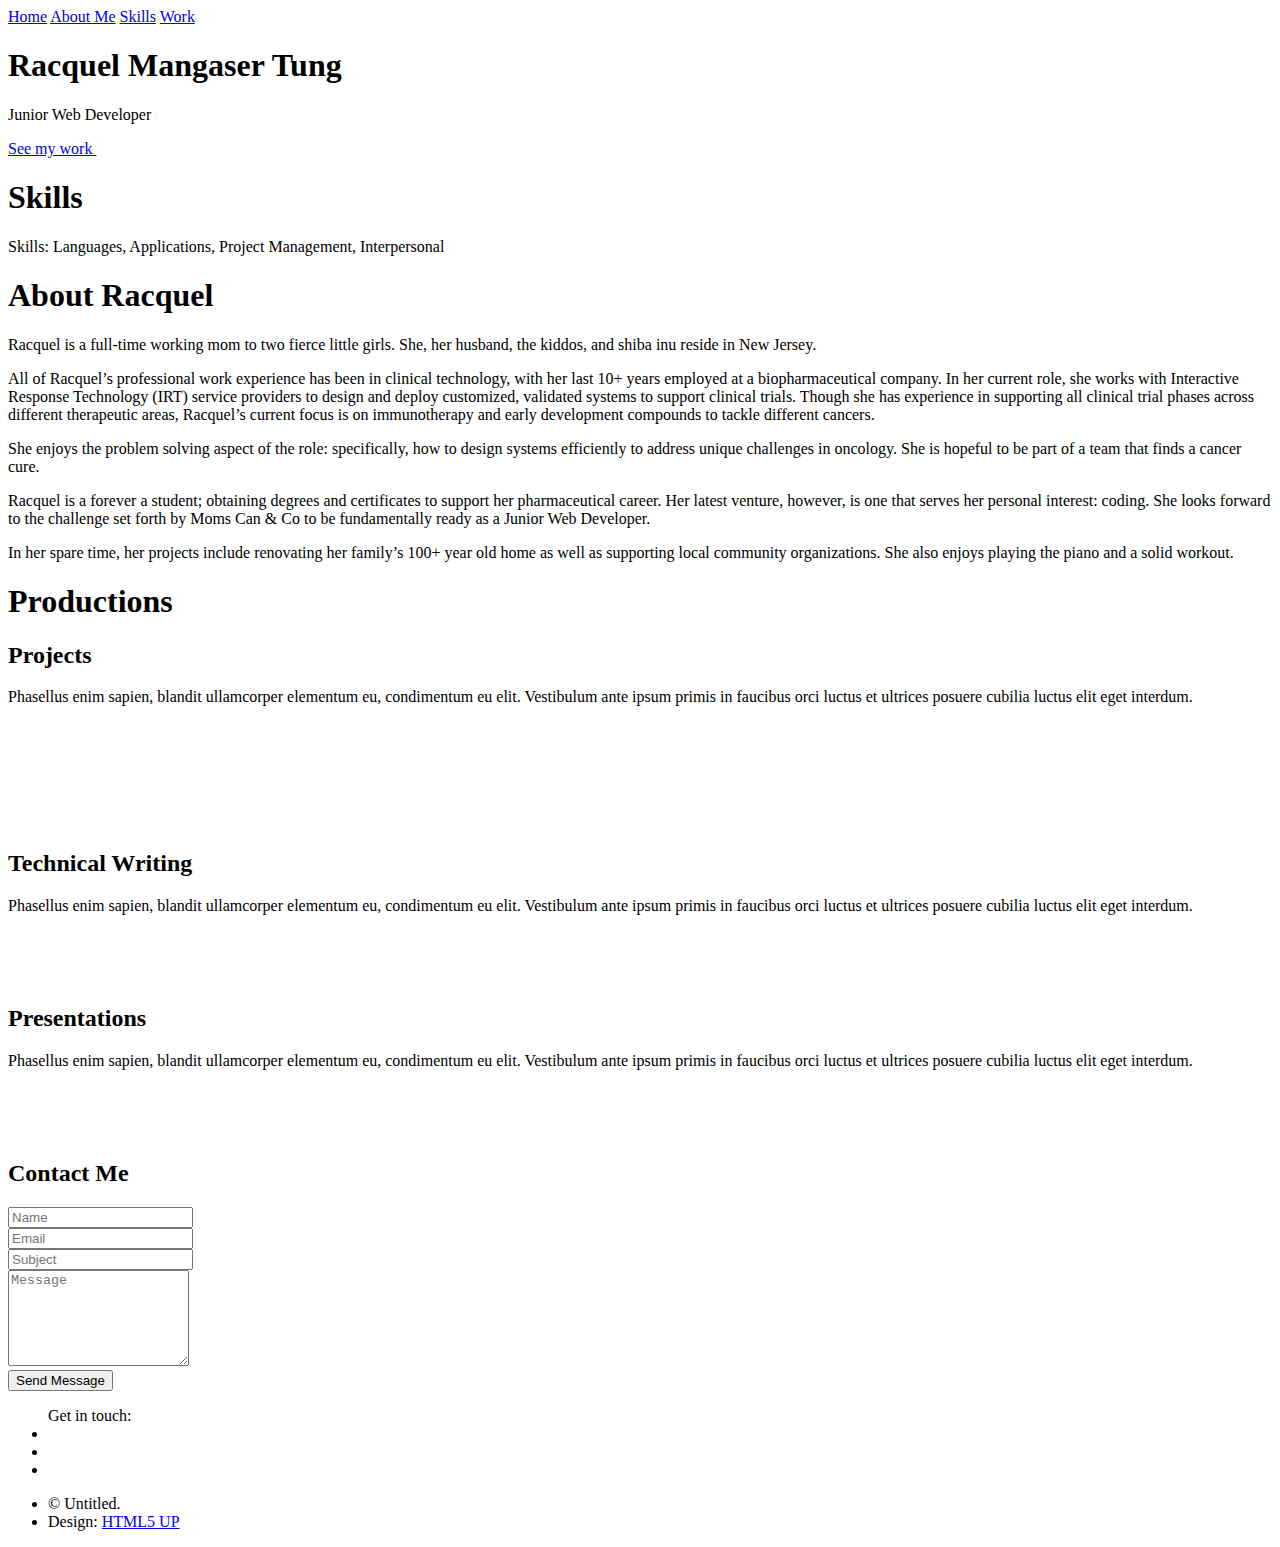
==== index.html @ 424e030c "Add initial files via upload" ====
<!DOCTYPE HTML>
<!--
	Astral by HTML5 UP
	html5up.net | @ajlkn
	Free for personal and commercial use under the CCA 3.0 license (html5up.net/license)
-->
<html>
	<head>
		<title>Racquel Mangaser Tung</title>
		<meta charset="utf-8" />
		<meta name="viewport" content="width=device-width, initial-scale=1, user-scalable=no" />
		<link rel="stylesheet" href="assets/css/main.css" />
		<noscript><link rel="stylesheet" href="assets/css/noscript.css" /></noscript>
	</head>
	<body class="is-preload">

		<!-- Wrapper-->
			<div id="wrapper">

				<!-- Nav -->
					<nav id="nav">
						<a href="#" class="icon solid fa-home"><span>Home</span></a>
						<a href="#about" class="icon solid fa-user-circle"><span>About Me</span></a>
						<a href="#skills" class="icon solid fa-brain"><span>Skills</span></a>
						<a href="#work" class="icon solid fa-folder"><span>Work</span></a>
					</nav>

				<!-- Main -->
					<div id="main">

						<!-- Me -->
							<article id="home" class="panel intro">
								<header>
									<h1>Racquel Mangaser Tung</h1>
									<p>Junior Web Developer</p>
								</header>
								<a href="#work" class="jumplink pic">
									<span class="arrow icon solid fa-chevron-right"><span>See my work</span></span>
									<img src="images/me.jpg" alt="" />
								</a>
							</article>

						<!-- Skills -->
						<article id="skills" class="panel skills">
								<header>
									<h1>Skills</h1>
								</header>
								<p>
									Skills:  Languages, Applications, Project Management, Interpersonal
								</p>
						</article>
						<!-- End of Skills -->	


						<!-- About me -->
						<article id="about" class="panel about">
								<header>
									<h1>About Racquel</h1>
								</header>
								<p>
									Racquel is a full-time working mom to two fierce little girls. She, her husband, the kiddos, and shiba inu reside in New Jersey.
								</p>
								<p>
									All of Racquel’s professional work experience has been in clinical technology, with her last 10+ years employed at a biopharmaceutical company. In her current role, she works with Interactive Response Technology (IRT) service providers to design and deploy customized, validated systems to support clinical trials. Though she has experience in supporting all clinical trial phases across different therapeutic areas, Racquel’s current focus is on immunotherapy and early development compounds to tackle different cancers. 
								</p>
								<p>
									She enjoys the problem solving aspect of the role: specifically, how to design systems efficiently to address unique challenges in oncology. She is hopeful to be part of a team that finds a cancer cure.
								</p>
								<p>
									Racquel is a forever a student; obtaining degrees and certificates to support her pharmaceutical career. Her latest venture, however, is one that serves her personal interest: coding. She looks forward to the challenge set forth by Moms Can & Co to be fundamentally ready as a Junior Web Developer.
								</p>
								<p>
									In her spare time, her projects include renovating her family’s 100+ year old home as well as supporting local community organizations.  She also enjoys playing the piano and a solid workout.
								</p>
						</article>
						<!-- End of About me -->

						<!-- Work -->
							<article id="work" class="panel">
								<header>
									<h1>Productions</h1>
								</header>
								<h2>Projects</h2>
								<p>
									Phasellus enim sapien, blandit ullamcorper elementum eu, condimentum eu elit.
									Vestibulum ante ipsum primis in faucibus orci luctus et ultrices posuere cubilia
									luctus elit eget interdum.
								</p>
								<section>
									<div class="row">
										<div class="col-4 col-6-medium col-12-small">
											<a href="#" class="image fit"><img src="images/pic01.jpg" alt=""></a>
										</div>
										<div class="col-4 col-6-medium col-12-small">
											<a href="#" class="image fit"><img src="images/pic02.jpg" alt=""></a>
										</div>
										<div class="col-4 col-6-medium col-12-small">
											<a href="#" class="image fit"><img src="images/pic03.jpg" alt=""></a>
										</div>
										<div class="col-4 col-6-medium col-12-small">
											<a href="#" class="image fit"><img src="images/pic04.jpg" alt=""></a>
										</div>
										<div class="col-4 col-6-medium col-12-small">
											<a href="#" class="image fit"><img src="images/pic05.jpg" alt=""></a>
										</div>
										<div class="col-4 col-6-medium col-12-small">
											<a href="#" class="image fit"><img src="images/pic06.jpg" alt=""></a>
										</div>
									</div>
								</section>
								<h2>Technical Writing</h2>
								<p>
									Phasellus enim sapien, blandit ullamcorper elementum eu, condimentum eu elit.
									Vestibulum ante ipsum primis in faucibus orci luctus et ultrices posuere cubilia
									luctus elit eget interdum.
								</p>
								<section>
									<div class="row">
										<div class="col-4 col-6-medium col-12-small">
											<a href="#" class="image fit"><img src="images/pic01.jpg" alt=""></a>
										</div>
										<div class="col-4 col-6-medium col-12-small">
											<a href="#" class="image fit"><img src="images/pic02.jpg" alt=""></a>
										</div>
										<div class="col-4 col-6-medium col-12-small">
											<a href="#" class="image fit"><img src="images/pic03.jpg" alt=""></a>
										</div>
									</div>
								</section>
								<h2>Presentations</h2>
								<p>
									Phasellus enim sapien, blandit ullamcorper elementum eu, condimentum eu elit.
									Vestibulum ante ipsum primis in faucibus orci luctus et ultrices posuere cubilia
									luctus elit eget interdum.
								</p>
								<section>
									<div class="row">
										<div class="col-4 col-6-medium col-12-small">
											<a href="#" class="image fit"><img src="images/pic01.jpg" alt=""></a>
										</div>
										<div class="col-4 col-6-medium col-12-small">
											<a href="#" class="image fit"><img src="images/pic02.jpg" alt=""></a>
										</div>
										<div class="col-4 col-6-medium col-12-small">
											<a href="#" class="image fit"><img src="images/pic03.jpg" alt=""></a>
										</div>
									</div>
								</section>
							</article>

						<!-- Contact -->
							<article id="contact" class="panel">
								<header>
									<h2>Contact Me</h2>
								</header>
								<form action="#" method="post">
									<div>
										<div class="row">
											<div class="col-6 col-12-medium">
												<input type="text" name="name" placeholder="Name" />
											</div>
											<div class="col-6 col-12-medium">
												<input type="text" name="email" placeholder="Email" />
											</div>
											<div class="col-12">
												<input type="text" name="subject" placeholder="Subject" />
											</div>
											<div class="col-12">
												<textarea name="message" placeholder="Message" rows="6"></textarea>
											</div>
											<div class="col-12">
												<input type="submit" value="Send Message" />
											</div>
										</div>
									</div>
								</form>
							</article>

					</div>

				<!-- Footer -->
					<div id="footer">
						<ul class="footer-contact">Get in touch:
							<li><a href="#contact" class="icon solid fa-envelope"></a></li>
							<li><a href="https://twitter.com/racqcancode" class="icon brands fa-twitter"></a></li>
							<li><a href="https://www.linkedin.com/in/racquel-mangaser-tung-46984a6/" class="icon brands fa-linkedin"></a></li>
						</ul>
						<ul class="copyright">
							<li>&copy; Untitled.</li><li>Design: <a href="http://html5up.net">HTML5 UP</a></li>
						</ul>
					</div>

			</div>

		<!-- Scripts -->
			<script src="assets/js/jquery.min.js"></script>
			<script src="assets/js/browser.min.js"></script>
			<script src="assets/js/breakpoints.min.js"></script>
			<script src="assets/js/util.js"></script>
			<script src="assets/js/main.js"></script>

	</body>
</html>
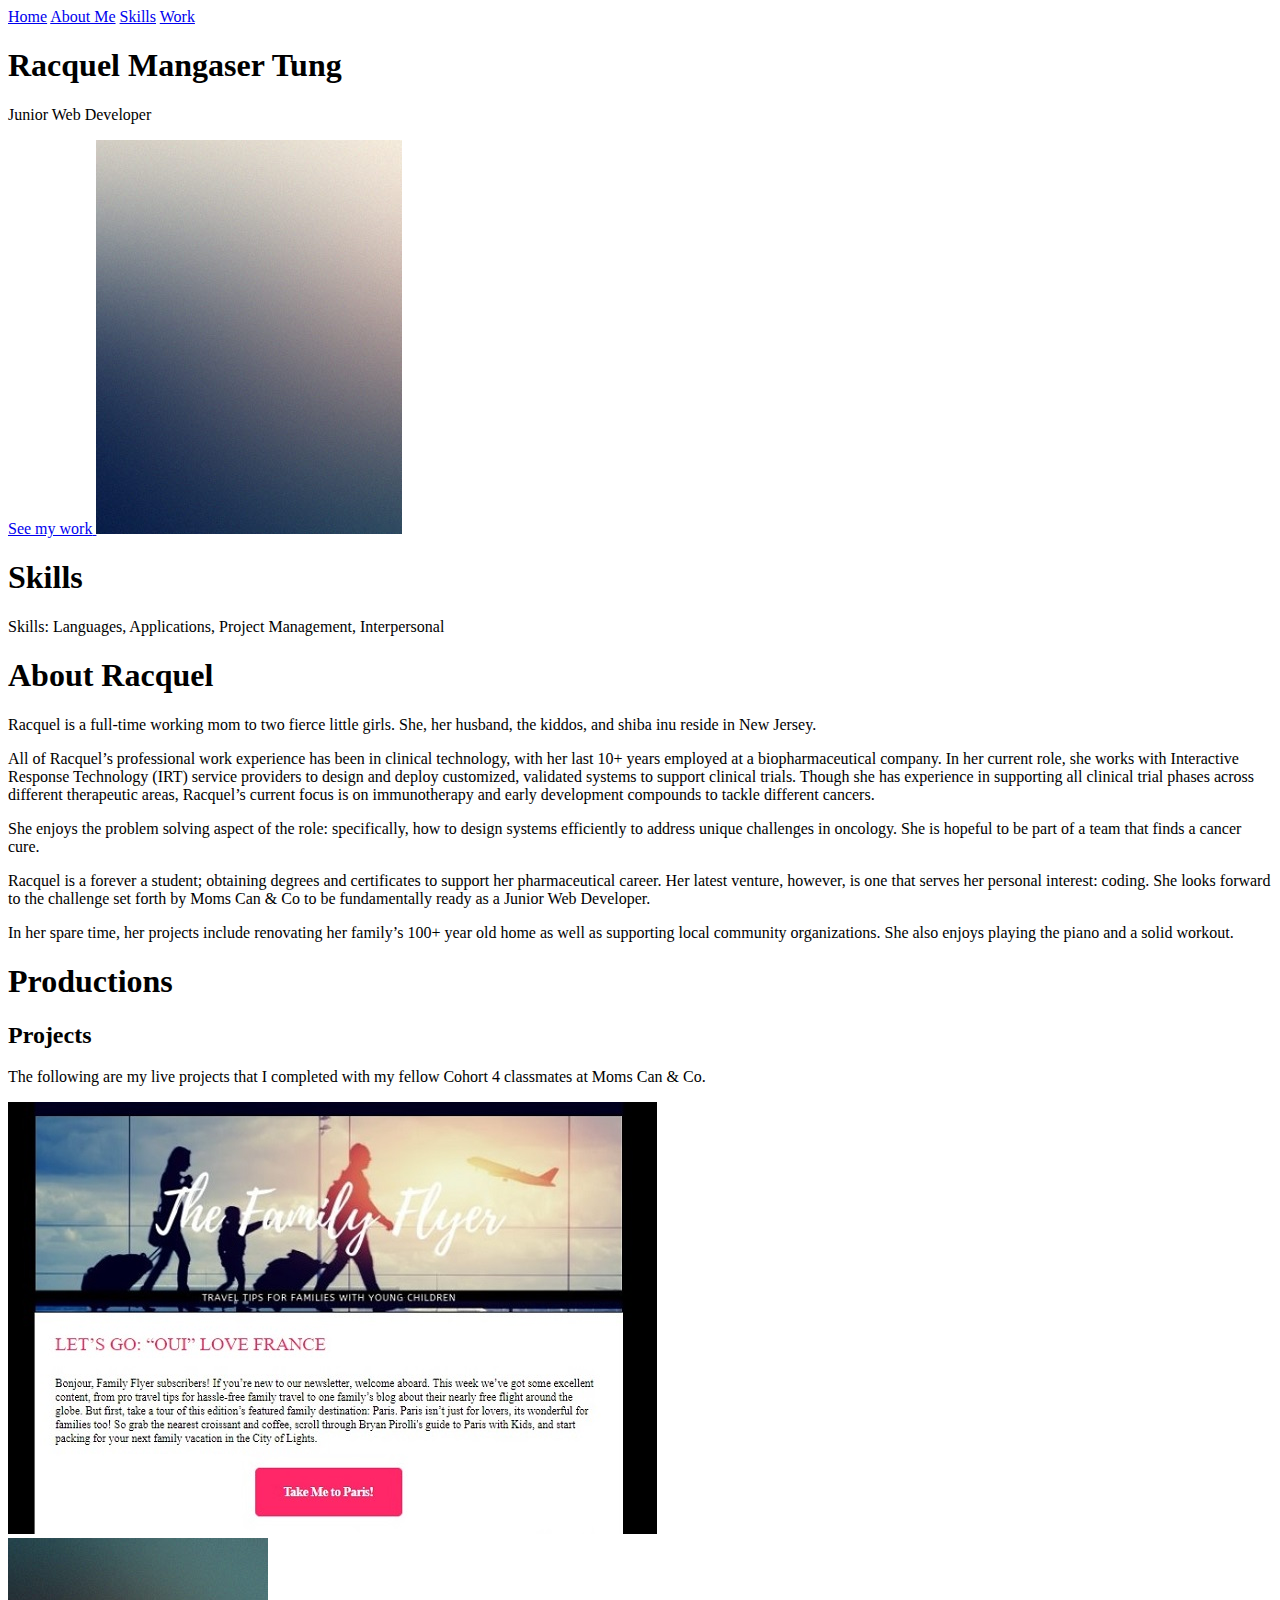
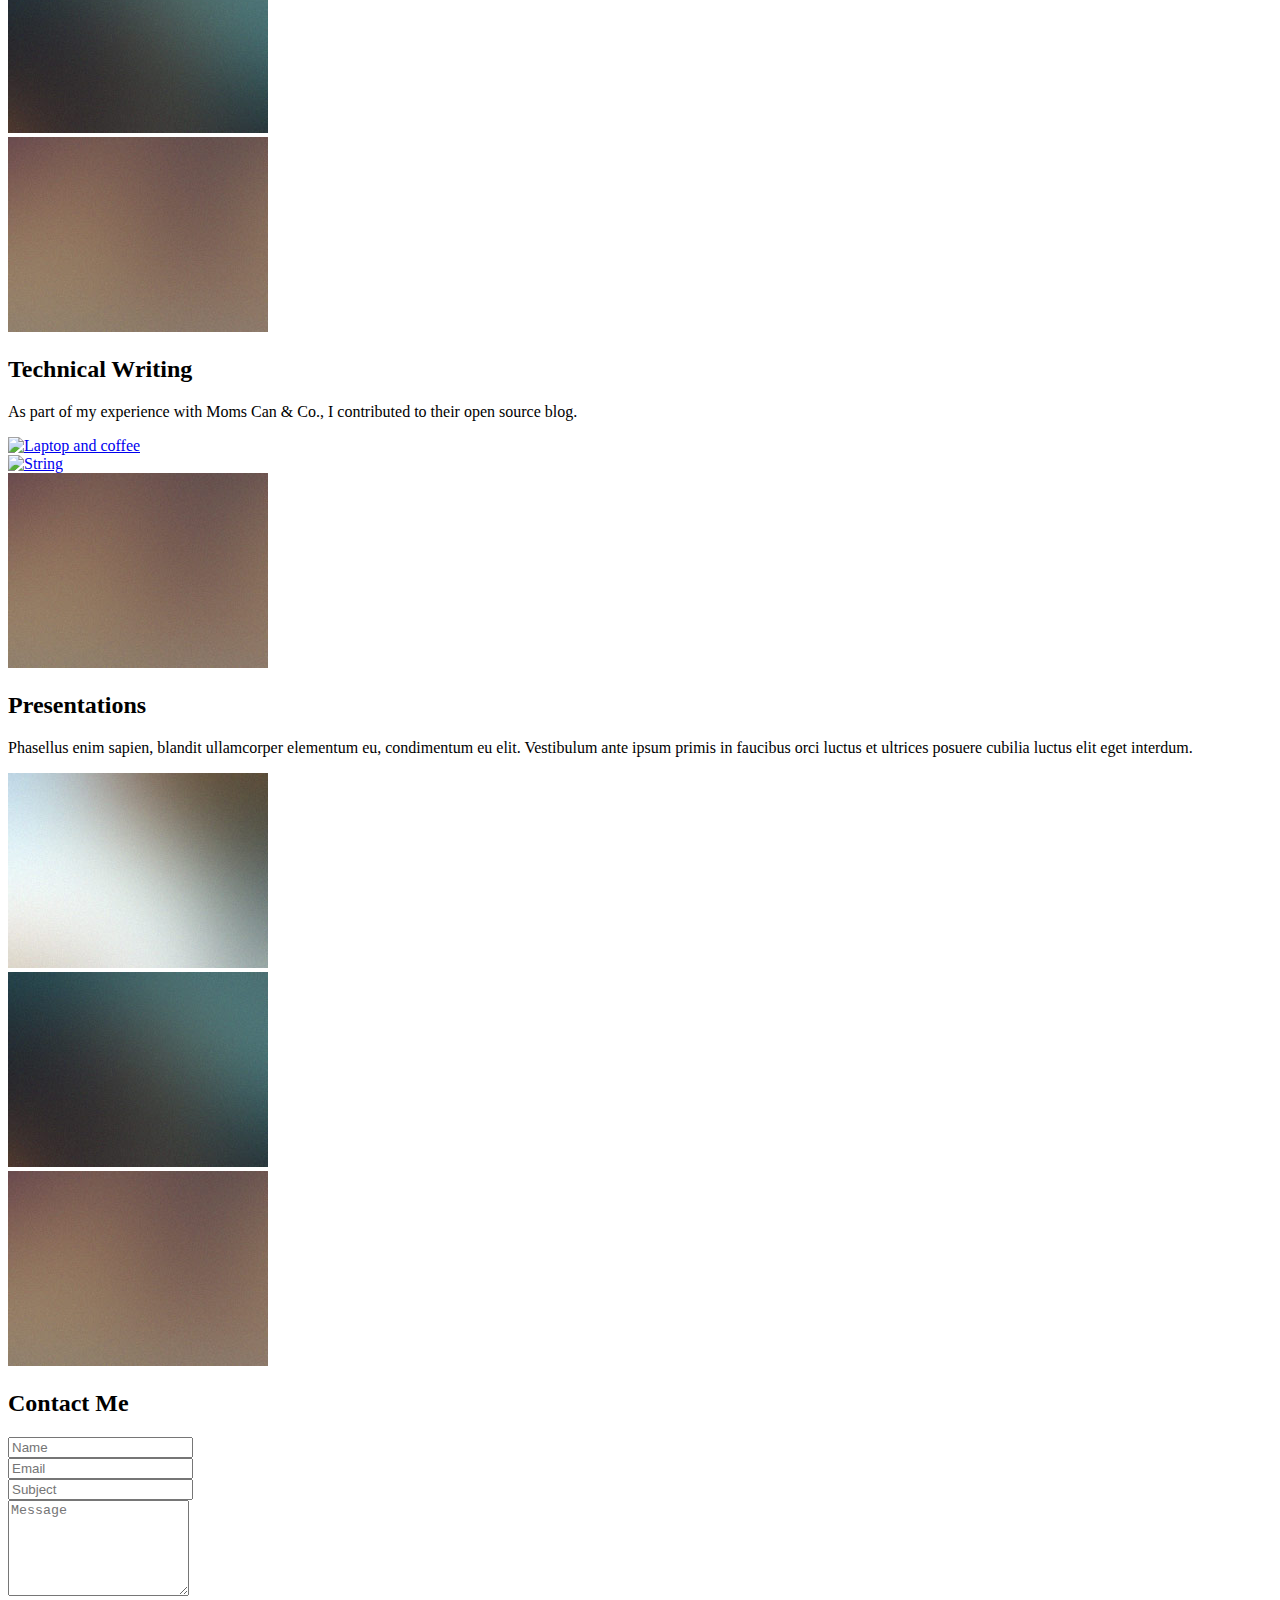
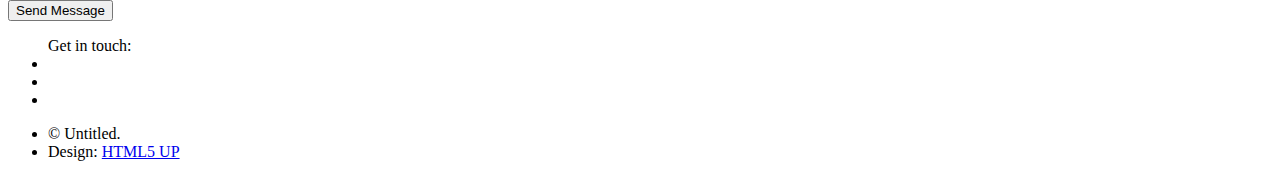
==== commit 6184d4cd: "Update links and images" ====
--- a/index.html
+++ b/index.html
@@ -82,14 +82,12 @@
 								</header>
 								<h2>Projects</h2>
 								<p>
-									Phasellus enim sapien, blandit ullamcorper elementum eu, condimentum eu elit.
-									Vestibulum ante ipsum primis in faucibus orci luctus et ultrices posuere cubilia
-									luctus elit eget interdum.
+									The following are my live projects that I completed with my fellow Cohort 4 classmates at Moms Can & Co.
 								</p>
 								<section>
 									<div class="row">
 										<div class="col-4 col-6-medium col-12-small">
-											<a href="#" class="image fit"><img src="images/pic01.jpg" alt=""></a>
+											<a href="https://racqcancode.github.io/emailnewsletter/" class="image fit"><img src="images/newsletter.jpg" alt="Image of HTML Newsletter"></a>
 										</div>
 										<div class="col-4 col-6-medium col-12-small">
 											<a href="#" class="image fit"><img src="images/pic02.jpg" alt=""></a>
@@ -97,30 +95,19 @@
 										<div class="col-4 col-6-medium col-12-small">
 											<a href="#" class="image fit"><img src="images/pic03.jpg" alt=""></a>
 										</div>
-										<div class="col-4 col-6-medium col-12-small">
-											<a href="#" class="image fit"><img src="images/pic04.jpg" alt=""></a>
-										</div>
-										<div class="col-4 col-6-medium col-12-small">
-											<a href="#" class="image fit"><img src="images/pic05.jpg" alt=""></a>
-										</div>
-										<div class="col-4 col-6-medium col-12-small">
-											<a href="#" class="image fit"><img src="images/pic06.jpg" alt=""></a>
-										</div>
 									</div>
 								</section>
 								<h2>Technical Writing</h2>
 								<p>
-									Phasellus enim sapien, blandit ullamcorper elementum eu, condimentum eu elit.
-									Vestibulum ante ipsum primis in faucibus orci luctus et ultrices posuere cubilia
-									luctus elit eget interdum.
+									As part of my experience with Moms Can & Co., I contributed to their open source blog.
 								</p>
 								<section>
 									<div class="row">
 										<div class="col-4 col-6-medium col-12-small">
-											<a href="#" class="image fit"><img src="images/pic01.jpg" alt=""></a>
+											<a href="https://moms-can-co.github.io/blog/tung_cohort4_local_to_remote.html" class="image fit"><img src="images/laptopcoffee.jpg" alt="Laptop and coffee"></a>
 										</div>
 										<div class="col-4 col-6-medium col-12-small">
-											<a href="#" class="image fit"><img src="images/pic02.jpg" alt=""></a>
+											<a href="#" class="image fit"><img src="images/string.jpg" alt="String"></a>
 										</div>
 										<div class="col-4 col-6-medium col-12-small">
 											<a href="#" class="image fit"><img src="images/pic03.jpg" alt=""></a>
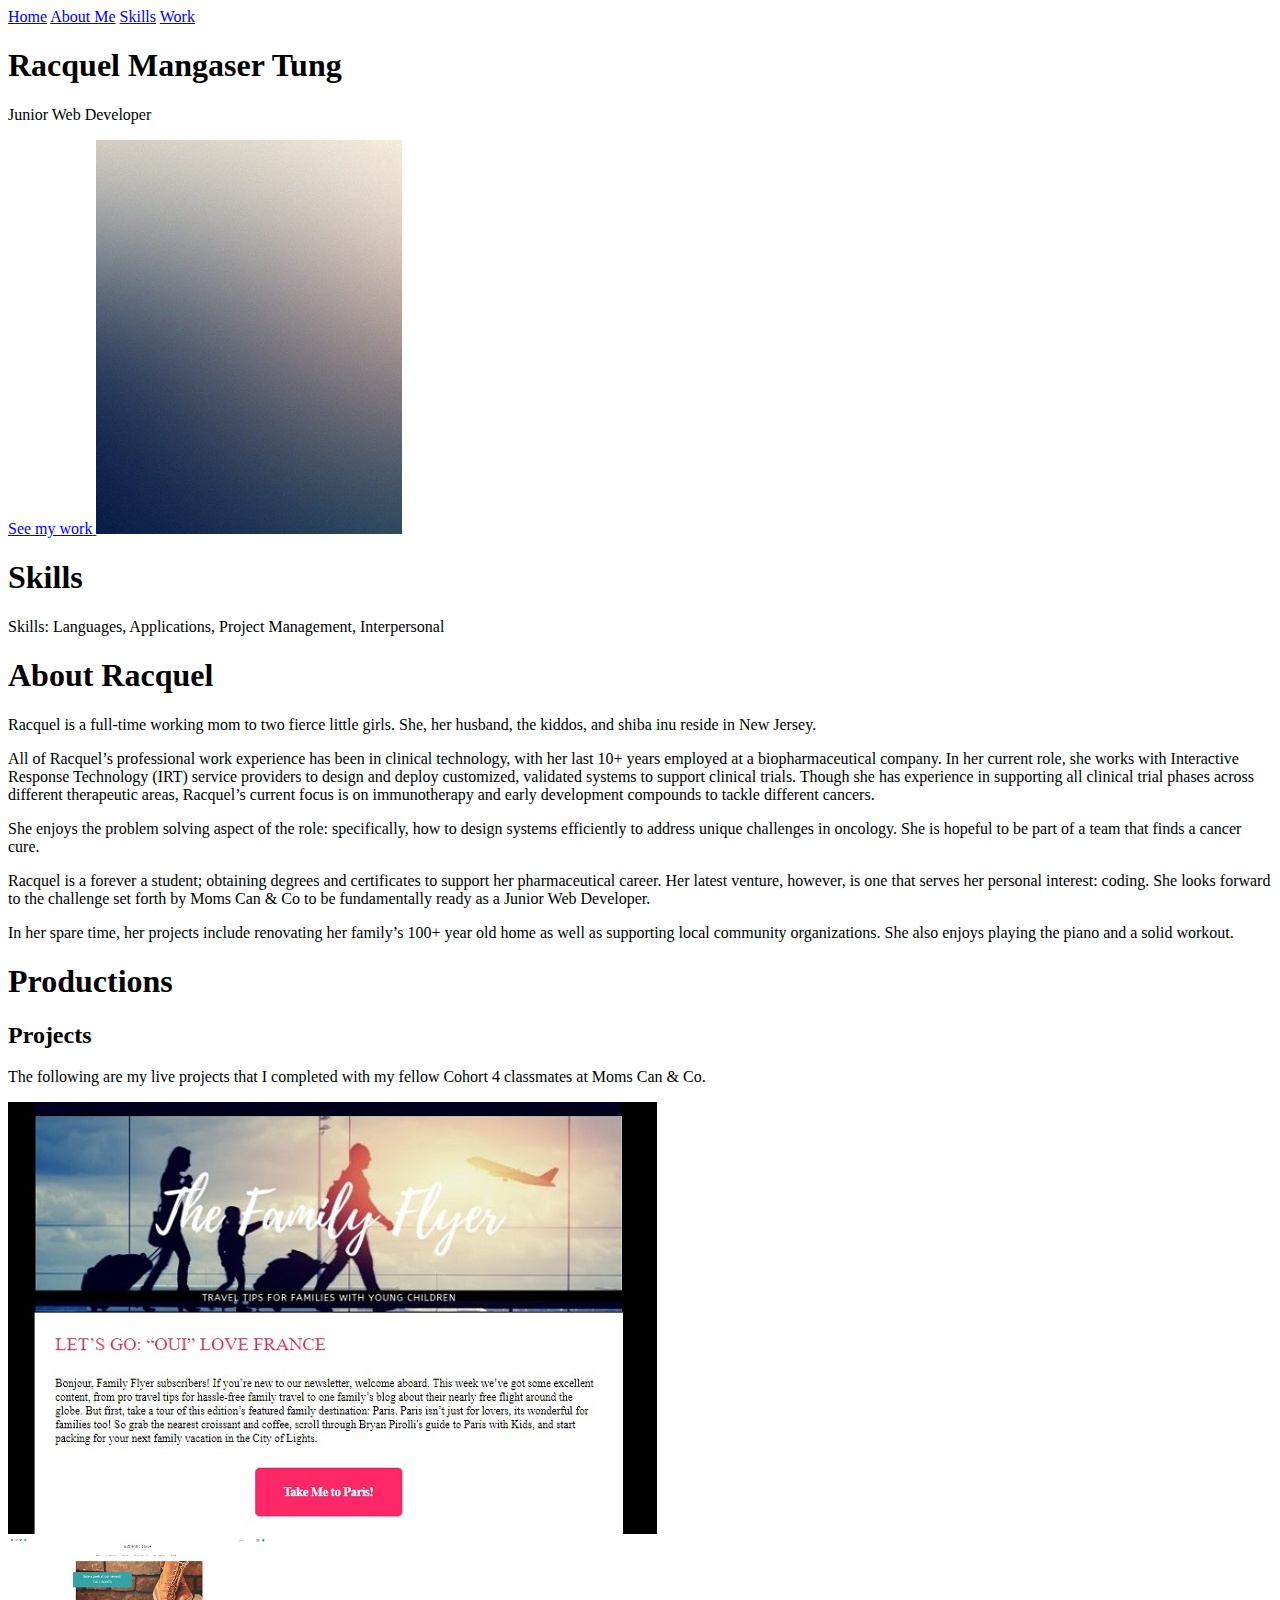
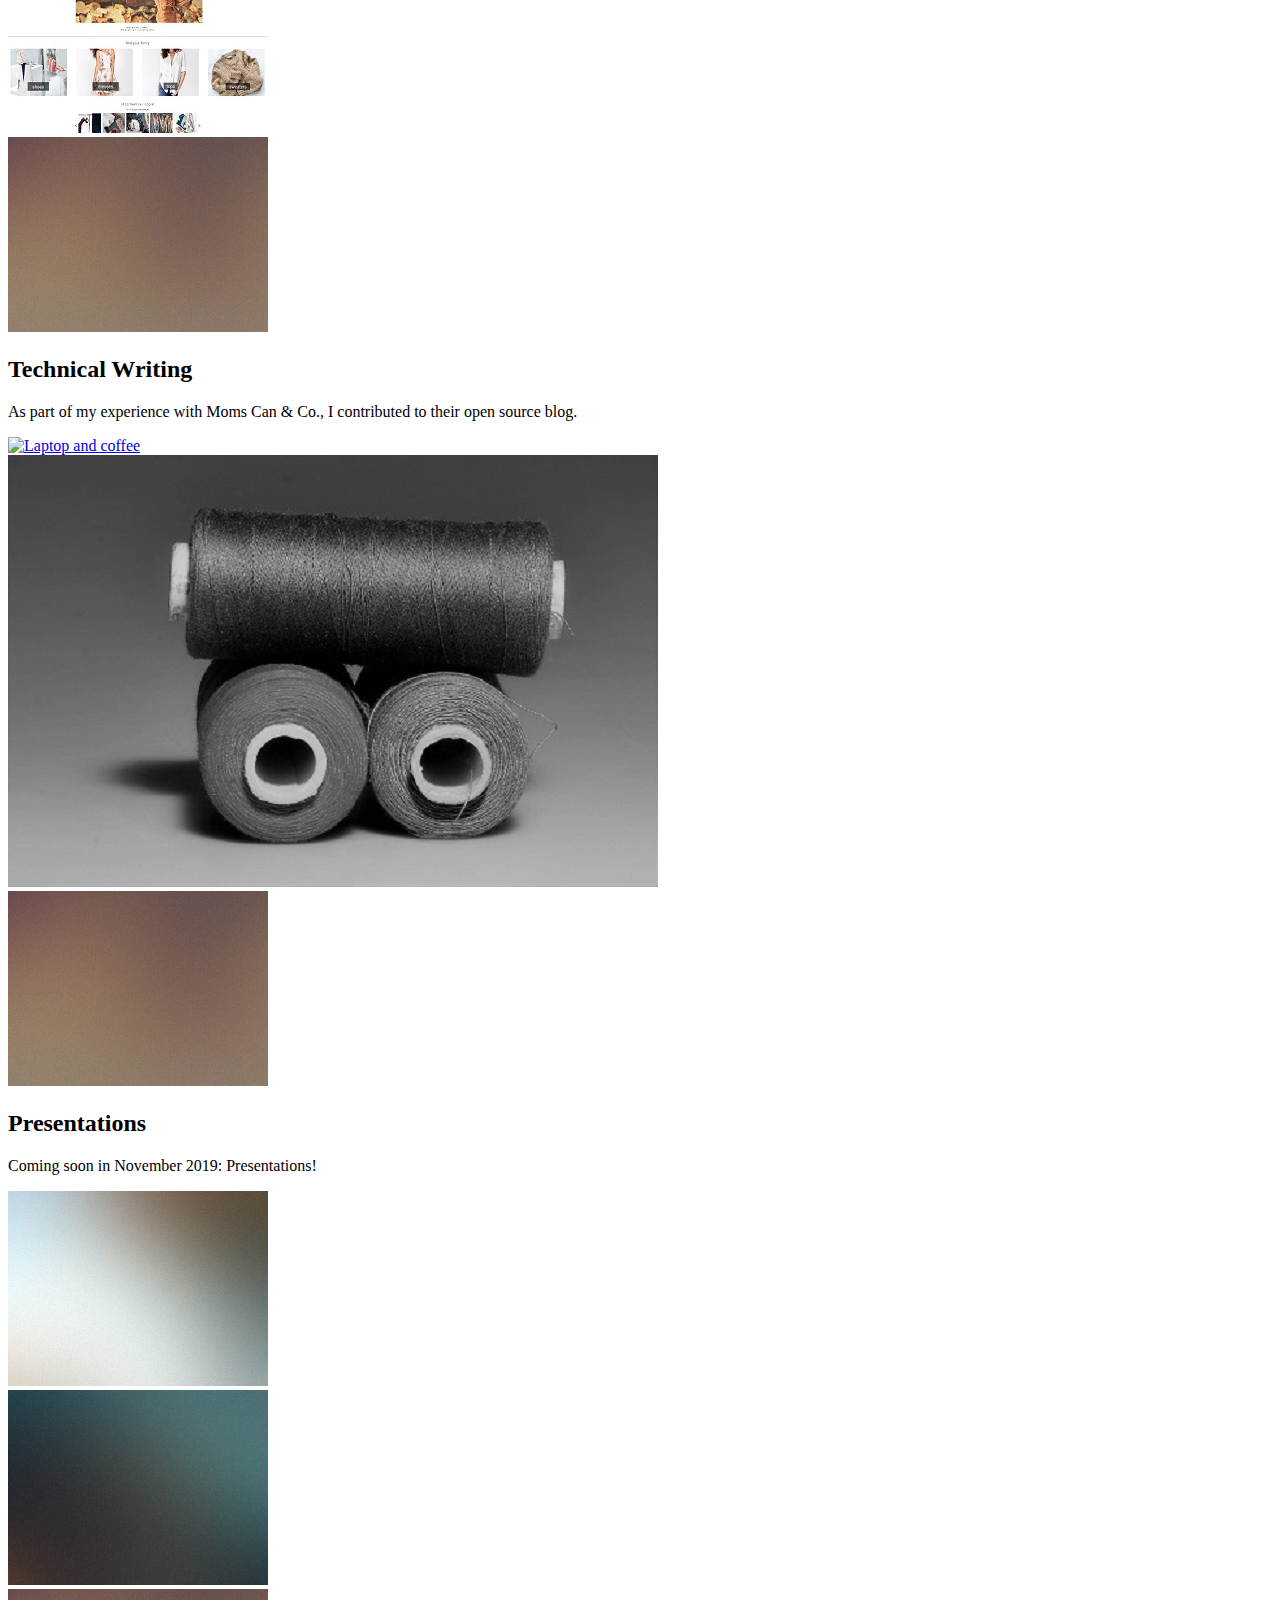
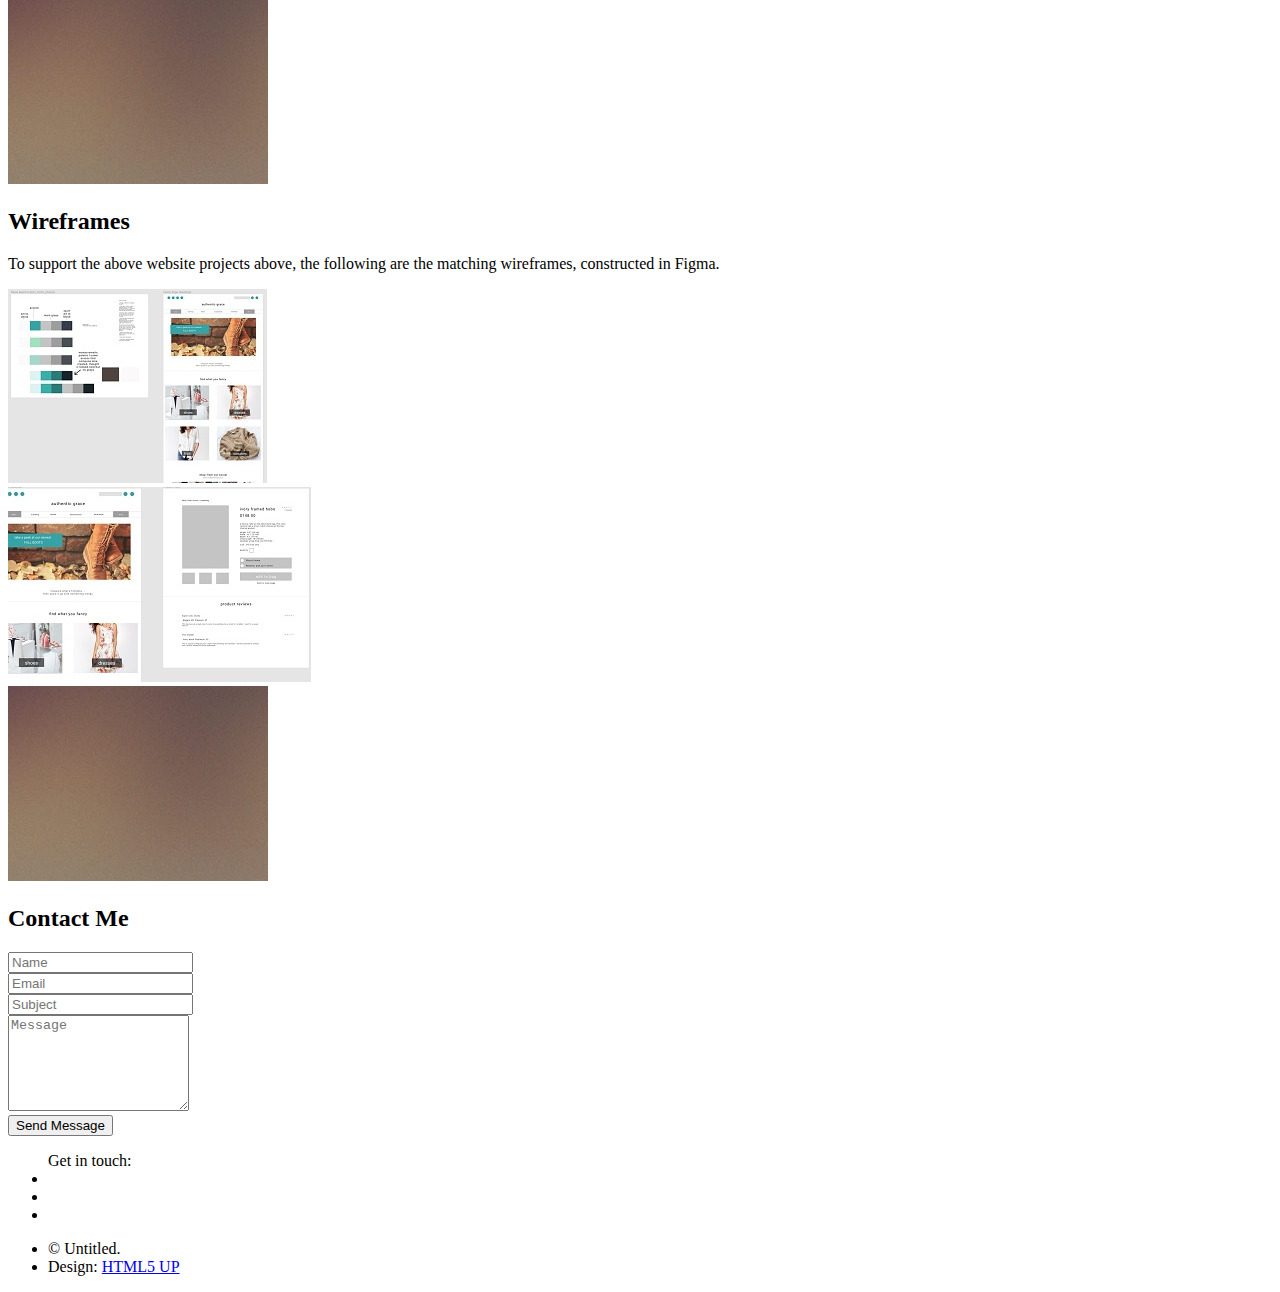
==== commit c18595f6: "Correct link for 2nd image for wireframe" ====
--- a/index.html
+++ b/index.html
@@ -90,6 +90,40 @@
 											<a href="https://racqcancode.github.io/emailnewsletter/" class="image fit"><img src="images/newsletter.jpg" alt="Image of HTML Newsletter"></a>
 										</div>
 										<div class="col-4 col-6-medium col-12-small">
+											<a href="https://loving-minsky-8fe614.netlify.com/" class="image fit"><img src="images/storefront_1_prod.jpg" alt="Authentic Grace phase 1"></a>
+										</div>
+										<div class="col-4 col-6-medium col-12-small">
+											<a href="#" class="image fit"><img src="images/pic03.jpg" alt=""></a>
+										</div>
+									</div>
+								</section>
+								<h2>Technical Writing</h2>
+								<p>
+									As part of my experience with Moms Can & Co., I contributed to their open source blog.
+								</p>
+								<section>
+									<div class="row">
+										<div class="col-4 col-6-medium col-12-small">
+											<a href="https://moms-can-co.github.io/blog/tung_cohort4_local_to_remote.html" class="image fit"><img src="images/laptopcoffee.jpg" alt="Laptop and coffee"></a>
+										</div>
+										<div class="col-4 col-6-medium col-12-small">
+											<a href="https://moms-can-co.github.io/blog/tung_cohort4_string_theory.html" class="image fit"><img src="images/string.jpg" alt="String"></a>
+										</div>
+										<div class="col-4 col-6-medium col-12-small">
+											<a href="#" class="image fit"><img src="images/pic03.jpg" alt=""></a>
+										</div>
+									</div>
+								</section>
+								<h2>Presentations</h2>
+								<p>
+									Coming soon in November 2019:  Presentations!
+								</p>
+								<section>
+									<div class="row">
+										<div class="col-4 col-6-medium col-12-small">
+											<a href="#" class="image fit"><img src="images/pic01.jpg" alt=""></a>
+										</div>
+										<div class="col-4 col-6-medium col-12-small">
 											<a href="#" class="image fit"><img src="images/pic02.jpg" alt=""></a>
 										</div>
 										<div class="col-4 col-6-medium col-12-small">
@@ -97,36 +131,17 @@
 										</div>
 									</div>
 								</section>
-								<h2>Technical Writing</h2>
-								<p>
-									As part of my experience with Moms Can & Co., I contributed to their open source blog.
-								</p>
-								<section>
-									<div class="row">
-										<div class="col-4 col-6-medium col-12-small">
-											<a href="https://moms-can-co.github.io/blog/tung_cohort4_local_to_remote.html" class="image fit"><img src="images/laptopcoffee.jpg" alt="Laptop and coffee"></a>
-										</div>
-										<div class="col-4 col-6-medium col-12-small">
-											<a href="#" class="image fit"><img src="images/string.jpg" alt="String"></a>
-										</div>
-										<div class="col-4 col-6-medium col-12-small">
-											<a href="#" class="image fit"><img src="images/pic03.jpg" alt=""></a>
-										</div>
-									</div>
-								</section>
-								<h2>Presentations</h2>
-								<p>
-									Phasellus enim sapien, blandit ullamcorper elementum eu, condimentum eu elit.
-									Vestibulum ante ipsum primis in faucibus orci luctus et ultrices posuere cubilia
-									luctus elit eget interdum.
-								</p>
-								<section>
-									<div class="row">
-										<div class="col-4 col-6-medium col-12-small">
-											<a href="#" class="image fit"><img src="images/pic01.jpg" alt=""></a>
-										</div>
-										<div class="col-4 col-6-medium col-12-small">
-											<a href="#" class="image fit"><img src="images/pic02.jpg" alt=""></a>
+								<h2>Wireframes</h2>
+								<p>
+									To support the above website projects above, the following are the matching wireframes, constructed in Figma.
+								</p>
+								<section>
+									<div class="row">
+										<div class="col-4 col-6-medium col-12-small">
+											<a href="https://www.figma.com/file/sUTl0pqMMXmkgb0kKHRMqD/Authentic-Grace-1.0---Team-Project?node-id=0%3A1" class="image fit"><img src="images/storefront_1_wireframe.jpg" alt="Authentic Grace phase 1 Figma"></a>
+										</div>
+										<div class="col-4 col-6-medium col-12-small">
+											<a href="https://www.figma.com/file/pqkXOmtQ4aI7D2edEtuTqc/Authentic-Grace-1.0-Racquel" class="image fit"><img src="images/storefront_2_wireframe.jpg" alt="Authentic Grace phase 1 Figma"></a>
 										</div>
 										<div class="col-4 col-6-medium col-12-small">
 											<a href="#" class="image fit"><img src="images/pic03.jpg" alt=""></a>
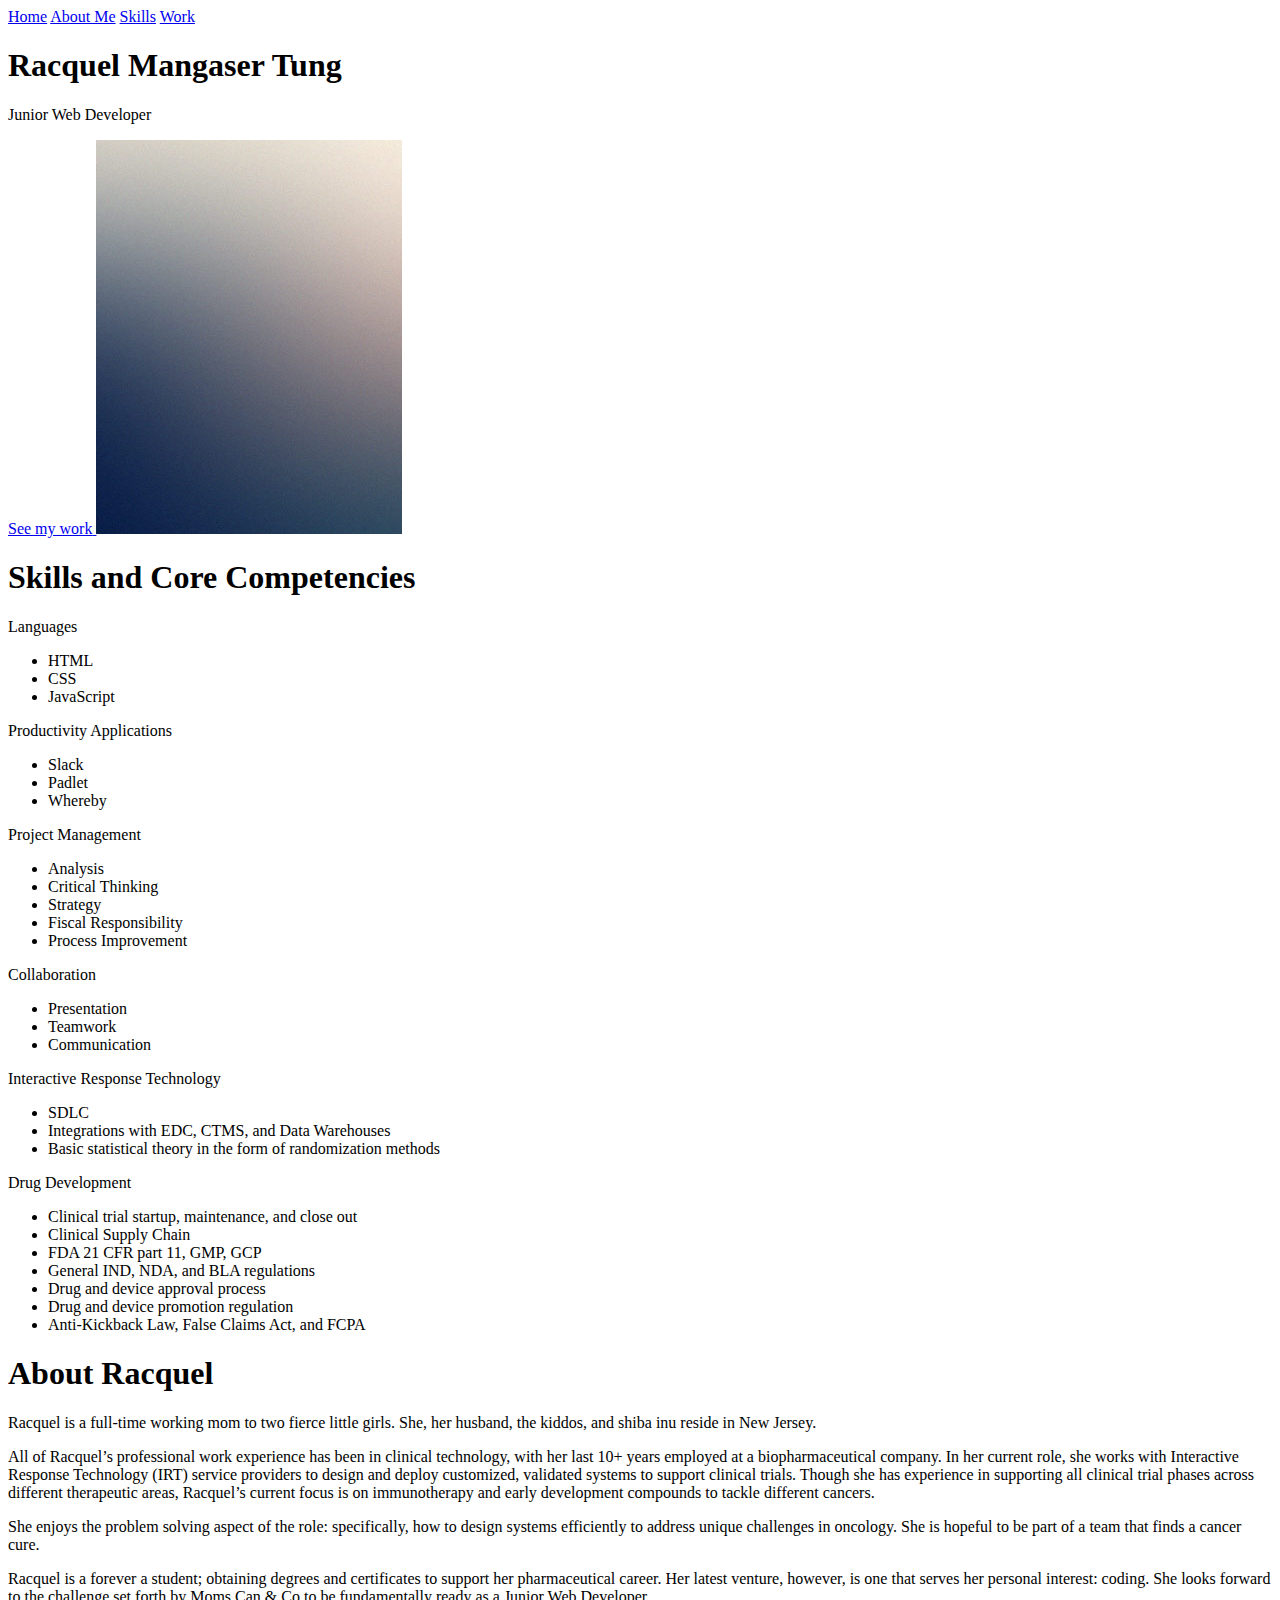
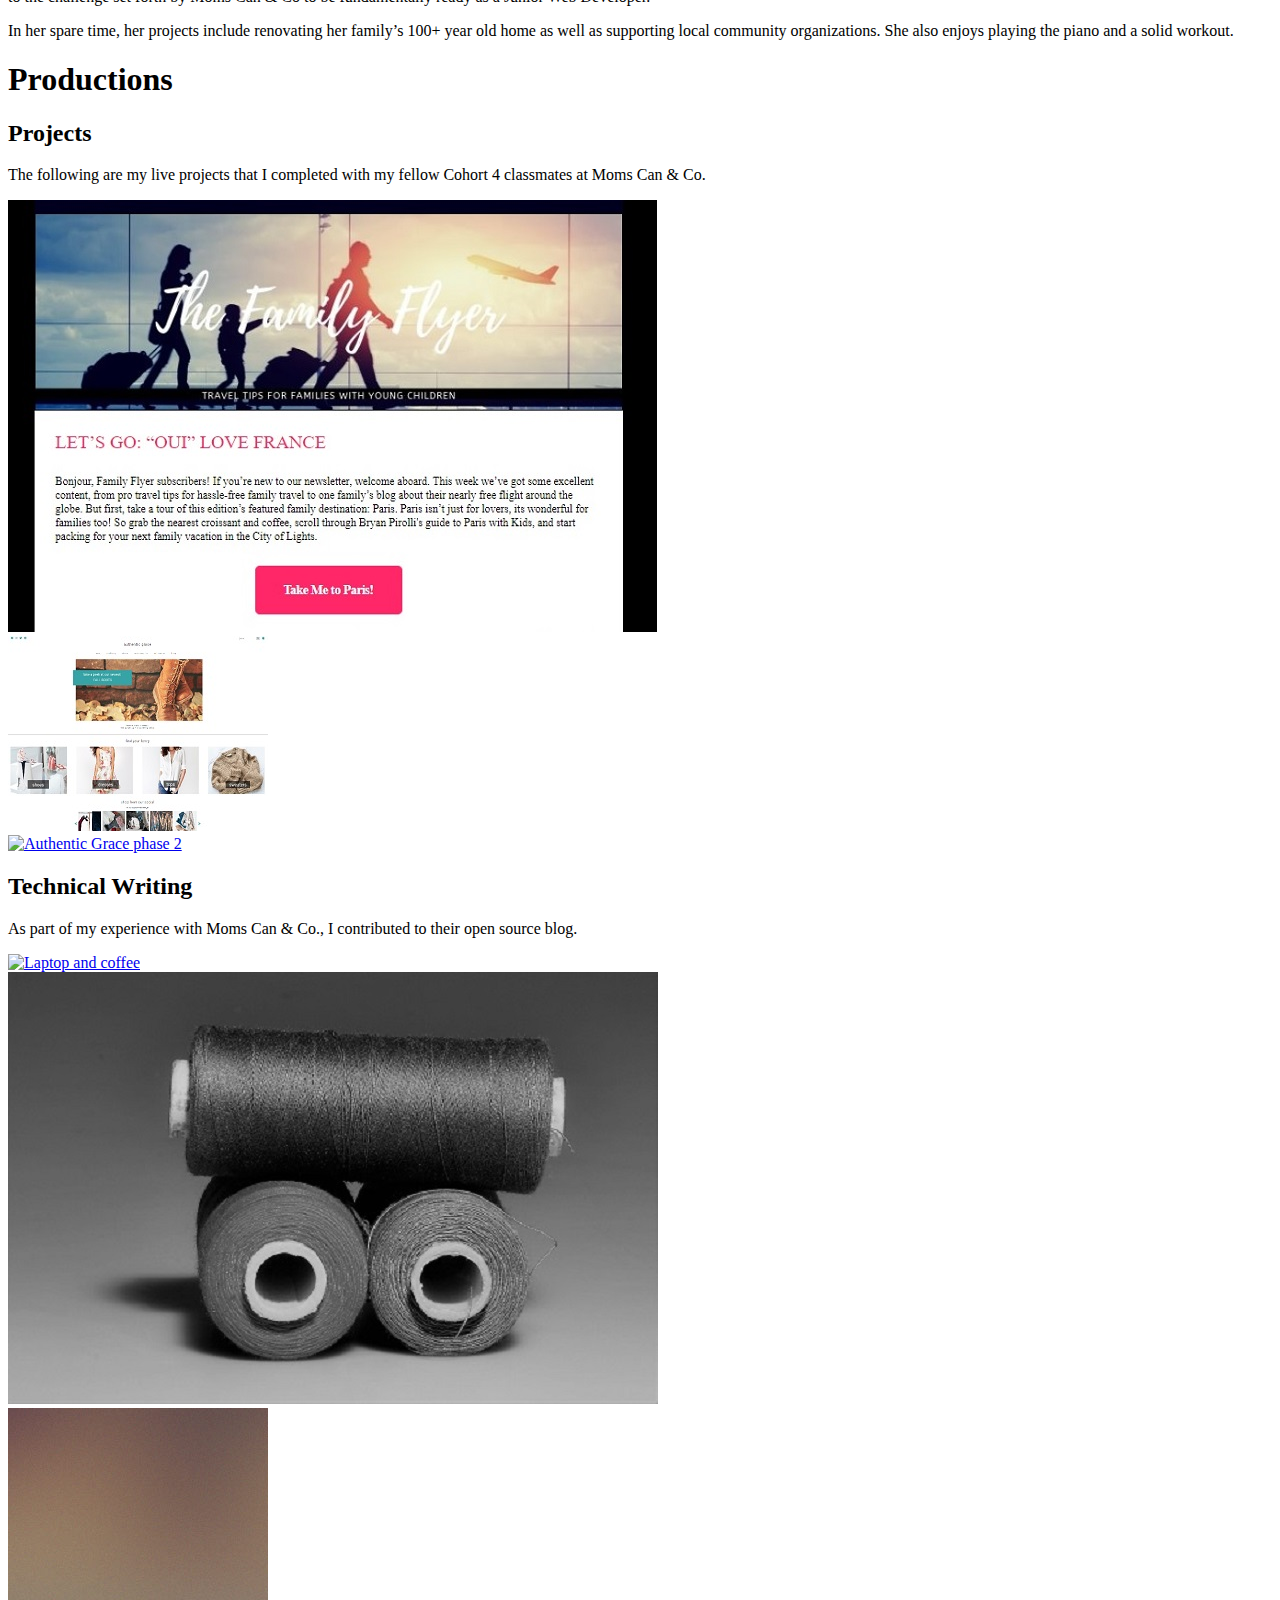
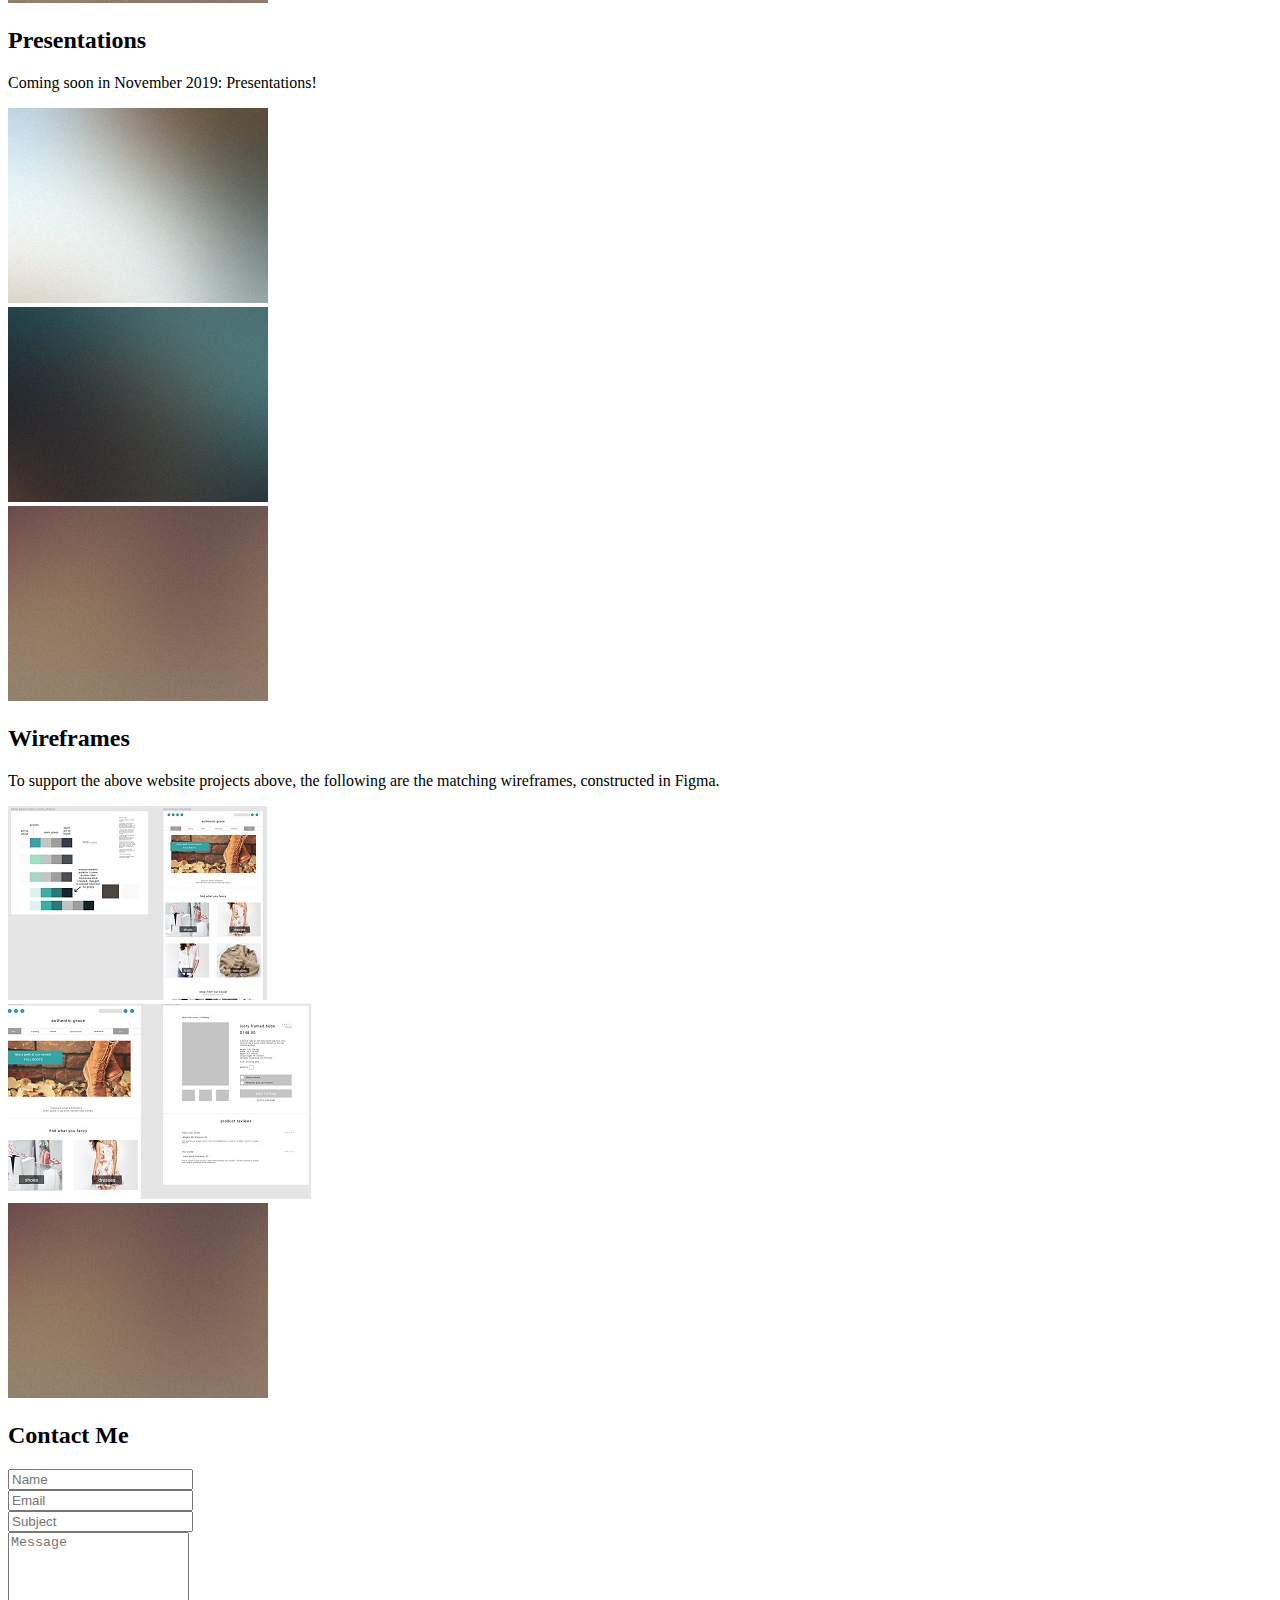
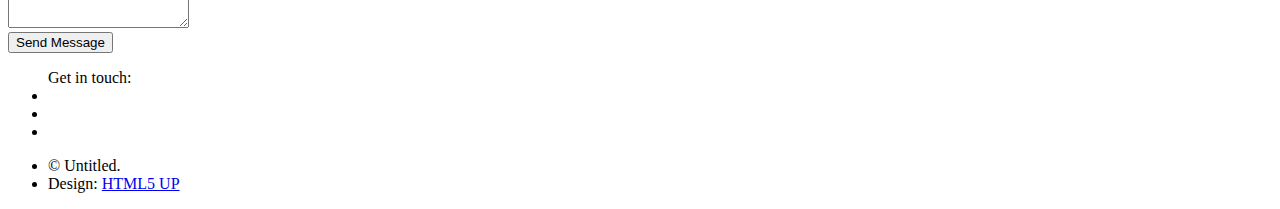
==== commit 240138f0: "Add most recent projects including website phase 2" ====
--- a/index.html
+++ b/index.html
@@ -43,11 +43,50 @@
 						<!-- Skills -->
 						<article id="skills" class="panel skills">
 								<header>
-									<h1>Skills</h1>
-								</header>
-								<p>
-									Skills:  Languages, Applications, Project Management, Interpersonal
-								</p>
+									<h1>Skills and Core Competencies</h1>
+								</header>
+								<p>Languages</p>
+								<ul>
+									<li>HTML</li>
+									<li>CSS</li>
+									<li>JavaScript</li>
+								</ul>
+								<p>Productivity Applications</p>
+								<ul>
+									<li>Slack</li>
+									<li>Padlet</li>
+									<li>Whereby</li>
+								</ul>
+								<p>Project Management</p>
+								<ul>
+									<li>Analysis</li>
+									<li>Critical Thinking</li>
+									<li>Strategy</li>
+									<li>Fiscal Responsibility</li>
+									<li>Process Improvement</li>
+								</ul>
+								<p>Collaboration</p>
+								<ul>
+									<li>Presentation</li>
+									<li>Teamwork</li>
+									<li>Communication</li>
+								</ul>
+								<p>Interactive Response Technology</p>
+								<ul>
+									<li>SDLC</li>
+									<li>Integrations with EDC, CTMS, and Data Warehouses</li>
+									<li>Basic statistical theory in the form of randomization methods</li>
+								</ul>
+								<p>Drug Development</p>
+								<ul>
+									<li>Clinical trial startup, maintenance, and close out</li>
+									<li>Clinical Supply Chain</li>
+									<li>FDA 21 CFR part 11, GMP, GCP</li>
+									<li>General IND, NDA, and BLA regulations</li>
+									<li>Drug and device approval process</li>
+									<li>Drug and device promotion regulation</li>
+									<li>Anti-Kickback Law, False Claims Act, and FCPA</li>
+								</ul>
 						</article>
 						<!-- End of Skills -->	
 
@@ -93,44 +132,44 @@
 											<a href="https://loving-minsky-8fe614.netlify.com/" class="image fit"><img src="images/storefront_1_prod.jpg" alt="Authentic Grace phase 1"></a>
 										</div>
 										<div class="col-4 col-6-medium col-12-small">
+											<a href="https://authentic-grace-phase2-rmt.netlify.com/" class="image fit"><img src="images/storefront_2_prod.jpg" alt="Authentic Grace phase 2"></a>
+										</div>
+									</div>
+								</section>
+								<h2>Technical Writing</h2>
+								<p>
+									As part of my experience with Moms Can & Co., I contributed to their open source blog.
+								</p>
+								<section>
+									<div class="row">
+										<div class="col-4 col-6-medium col-12-small">
+											<a href="https://moms-can-co.github.io/blog/tung_cohort4_local_to_remote.html" class="image fit"><img src="images/laptopcoffee.jpg" alt="Laptop and coffee"></a>
+										</div>
+										<div class="col-4 col-6-medium col-12-small">
+											<a href="https://moms-can-co.github.io/blog/tung_cohort4_string_theory.html" class="image fit"><img src="images/string.jpg" alt="String"></a>
+										</div>
+										<div class="col-4 col-6-medium col-12-small">
 											<a href="#" class="image fit"><img src="images/pic03.jpg" alt=""></a>
 										</div>
 									</div>
 								</section>
-								<h2>Technical Writing</h2>
-								<p>
-									As part of my experience with Moms Can & Co., I contributed to their open source blog.
-								</p>
-								<section>
-									<div class="row">
-										<div class="col-4 col-6-medium col-12-small">
-											<a href="https://moms-can-co.github.io/blog/tung_cohort4_local_to_remote.html" class="image fit"><img src="images/laptopcoffee.jpg" alt="Laptop and coffee"></a>
-										</div>
-										<div class="col-4 col-6-medium col-12-small">
-											<a href="https://moms-can-co.github.io/blog/tung_cohort4_string_theory.html" class="image fit"><img src="images/string.jpg" alt="String"></a>
+								<h2>Presentations</h2>
+								<p>
+									Coming soon in November 2019:  Presentations!
+								</p>
+								<section>
+									<div class="row">
+										<div class="col-4 col-6-medium col-12-small">
+											<a href="#" class="image fit"><img src="images/pic01.jpg" alt=""></a>
+										</div>
+										<div class="col-4 col-6-medium col-12-small">
+											<a href="#" class="image fit"><img src="images/pic02.jpg" alt=""></a>
 										</div>
 										<div class="col-4 col-6-medium col-12-small">
 											<a href="#" class="image fit"><img src="images/pic03.jpg" alt=""></a>
 										</div>
 									</div>
 								</section>
-								<h2>Presentations</h2>
-								<p>
-									Coming soon in November 2019:  Presentations!
-								</p>
-								<section>
-									<div class="row">
-										<div class="col-4 col-6-medium col-12-small">
-											<a href="#" class="image fit"><img src="images/pic01.jpg" alt=""></a>
-										</div>
-										<div class="col-4 col-6-medium col-12-small">
-											<a href="#" class="image fit"><img src="images/pic02.jpg" alt=""></a>
-										</div>
-										<div class="col-4 col-6-medium col-12-small">
-											<a href="#" class="image fit"><img src="images/pic03.jpg" alt=""></a>
-										</div>
-									</div>
-								</section>
 								<h2>Wireframes</h2>
 								<p>
 									To support the above website projects above, the following are the matching wireframes, constructed in Figma.
@@ -141,7 +180,7 @@
 											<a href="https://www.figma.com/file/sUTl0pqMMXmkgb0kKHRMqD/Authentic-Grace-1.0---Team-Project?node-id=0%3A1" class="image fit"><img src="images/storefront_1_wireframe.jpg" alt="Authentic Grace phase 1 Figma"></a>
 										</div>
 										<div class="col-4 col-6-medium col-12-small">
-											<a href="https://www.figma.com/file/pqkXOmtQ4aI7D2edEtuTqc/Authentic-Grace-1.0-Racquel" class="image fit"><img src="images/storefront_2_wireframe.jpg" alt="Authentic Grace phase 1 Figma"></a>
+											<a href="https://www.figma.com/file/pqkXOmtQ4aI7D2edEtuTqc/Authentic-Grace-1.0-Racquel" class="image fit"><img src="images/storefront_2_wireframe.jpg" alt="Authentic Grace phase 2 Figma"></a>
 										</div>
 										<div class="col-4 col-6-medium col-12-small">
 											<a href="#" class="image fit"><img src="images/pic03.jpg" alt=""></a>
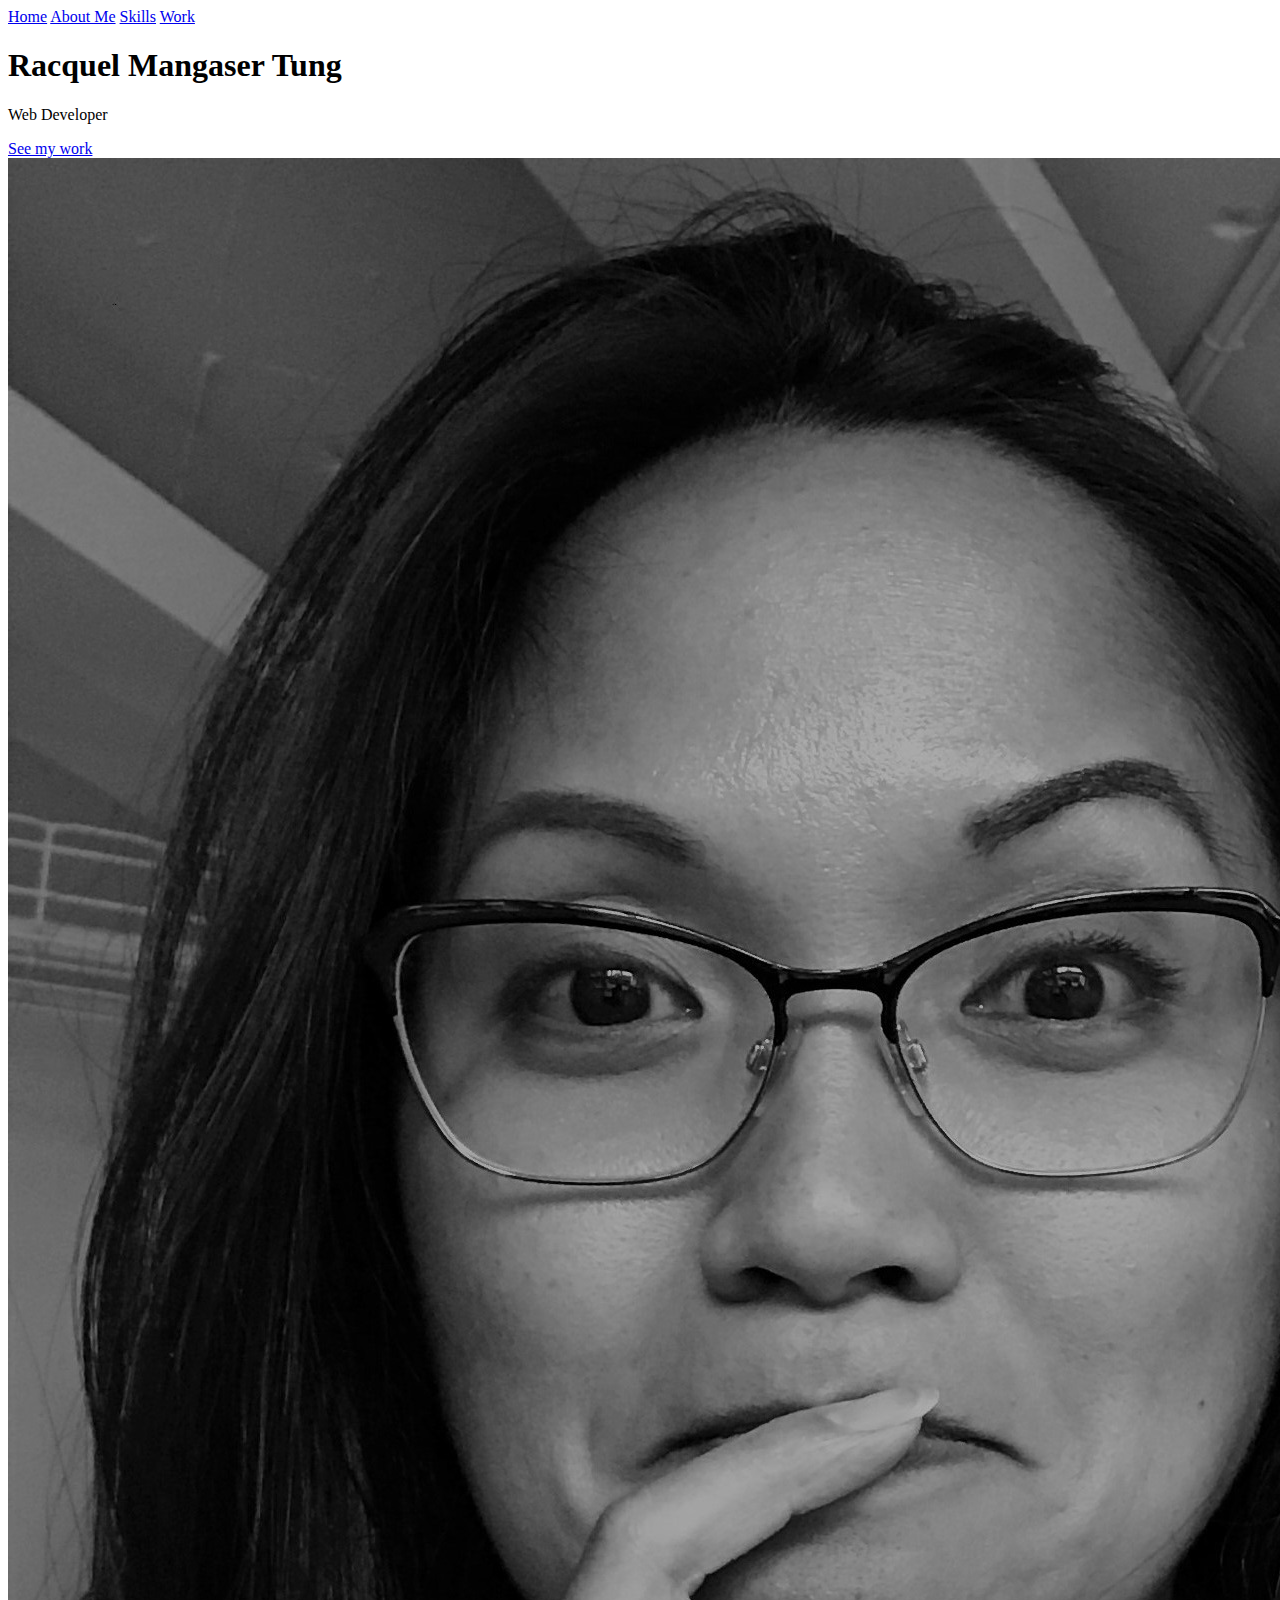
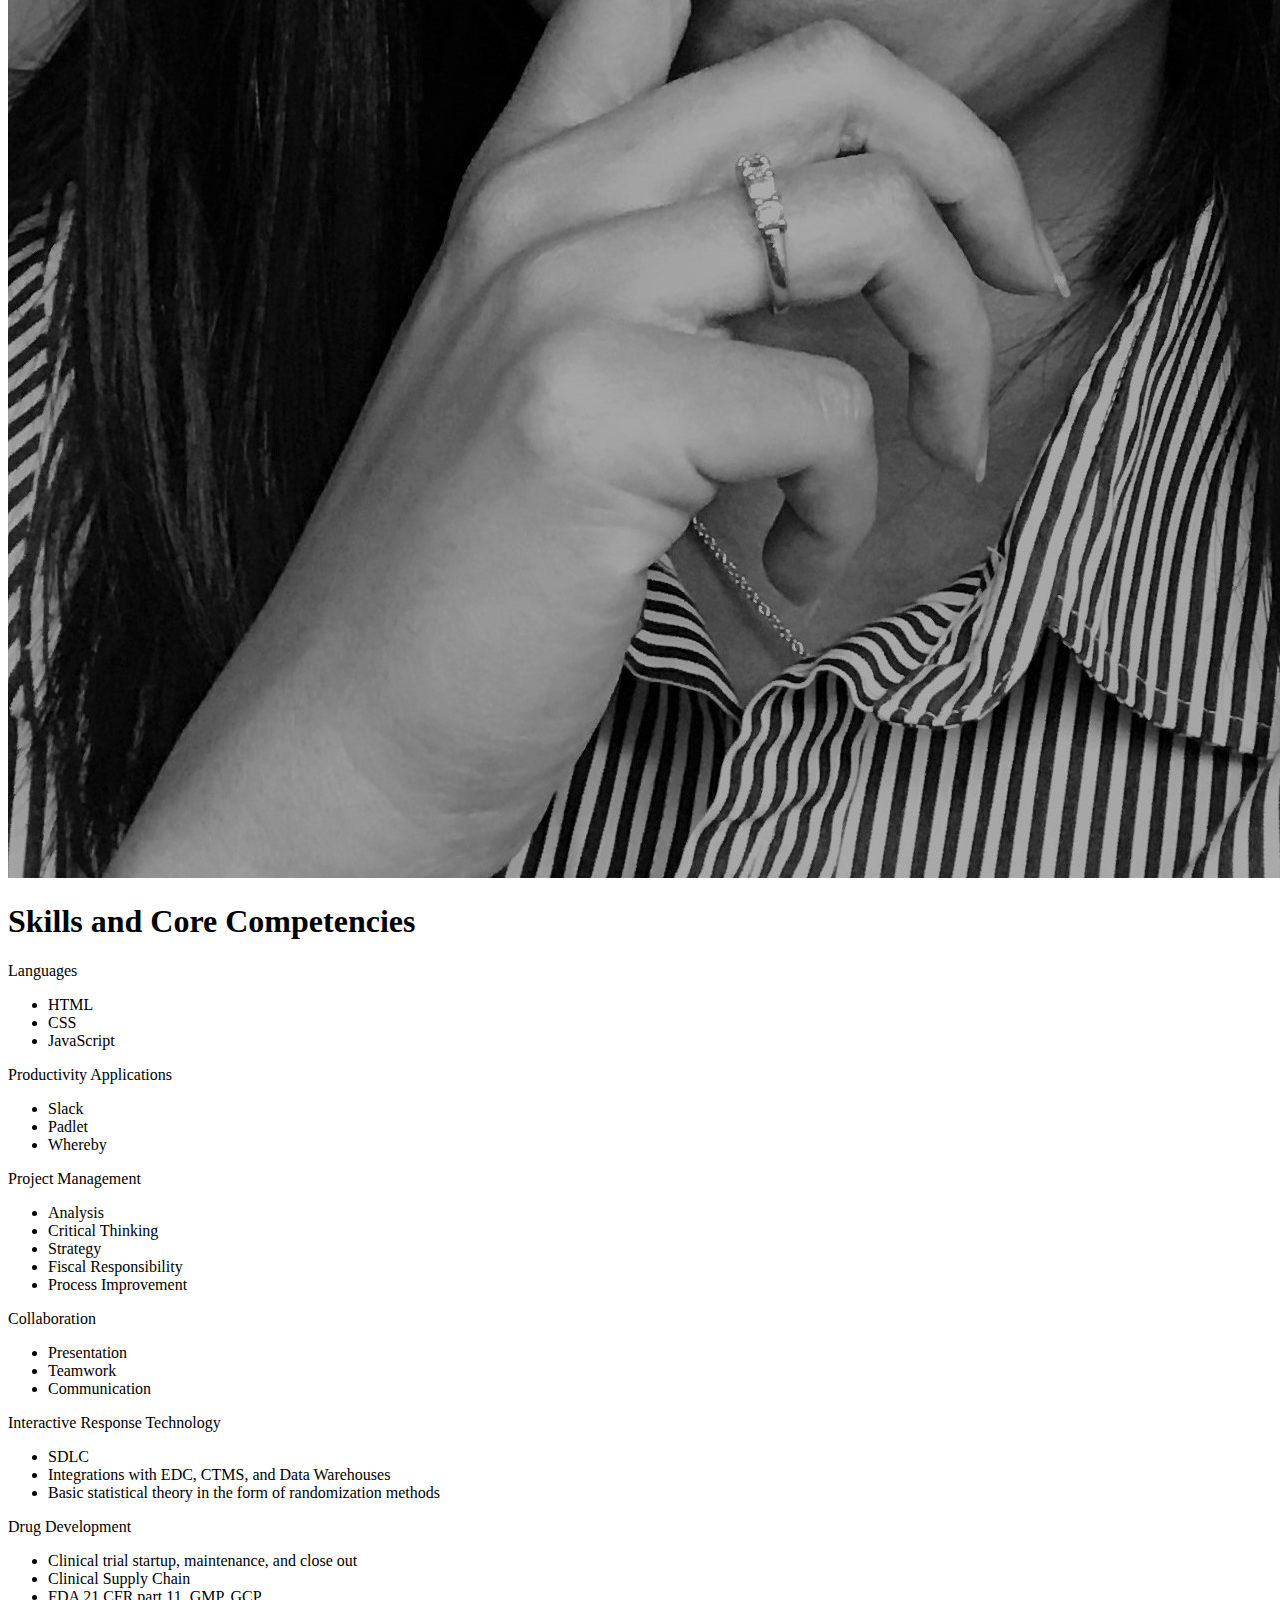
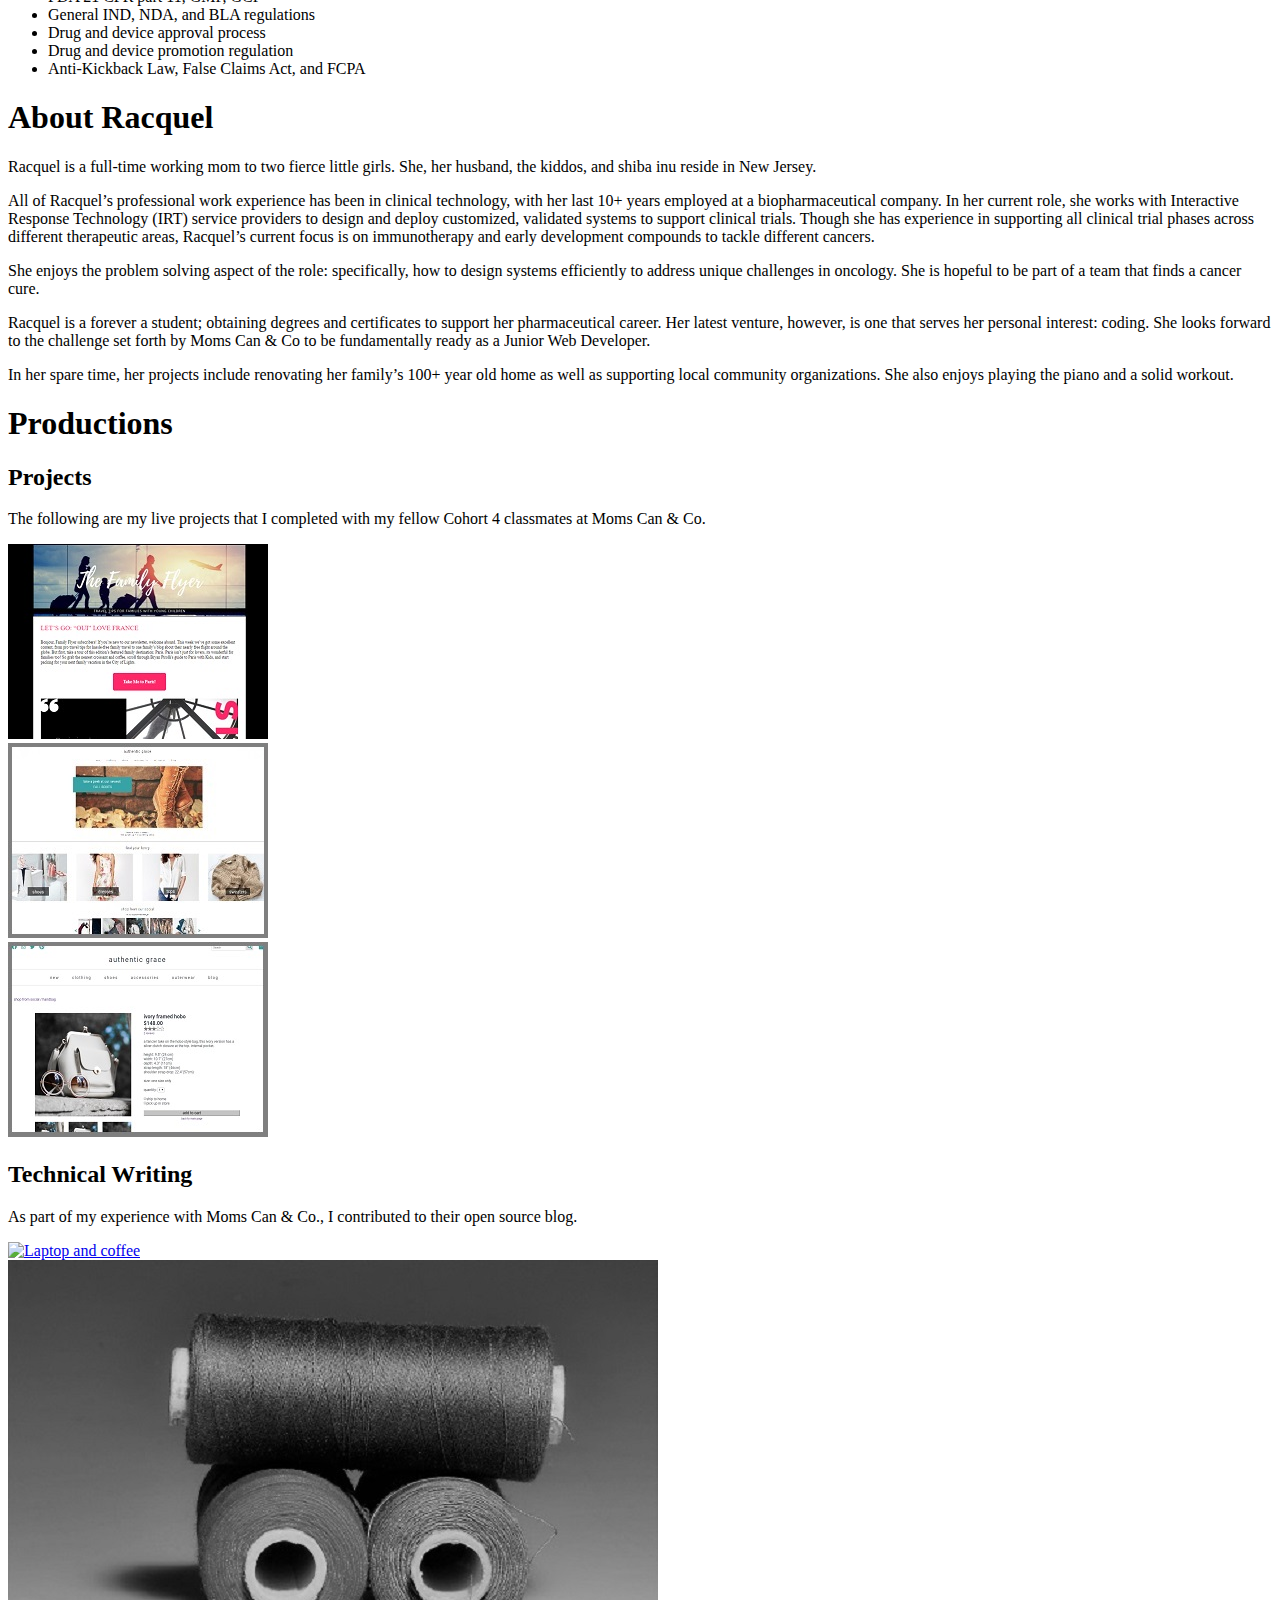
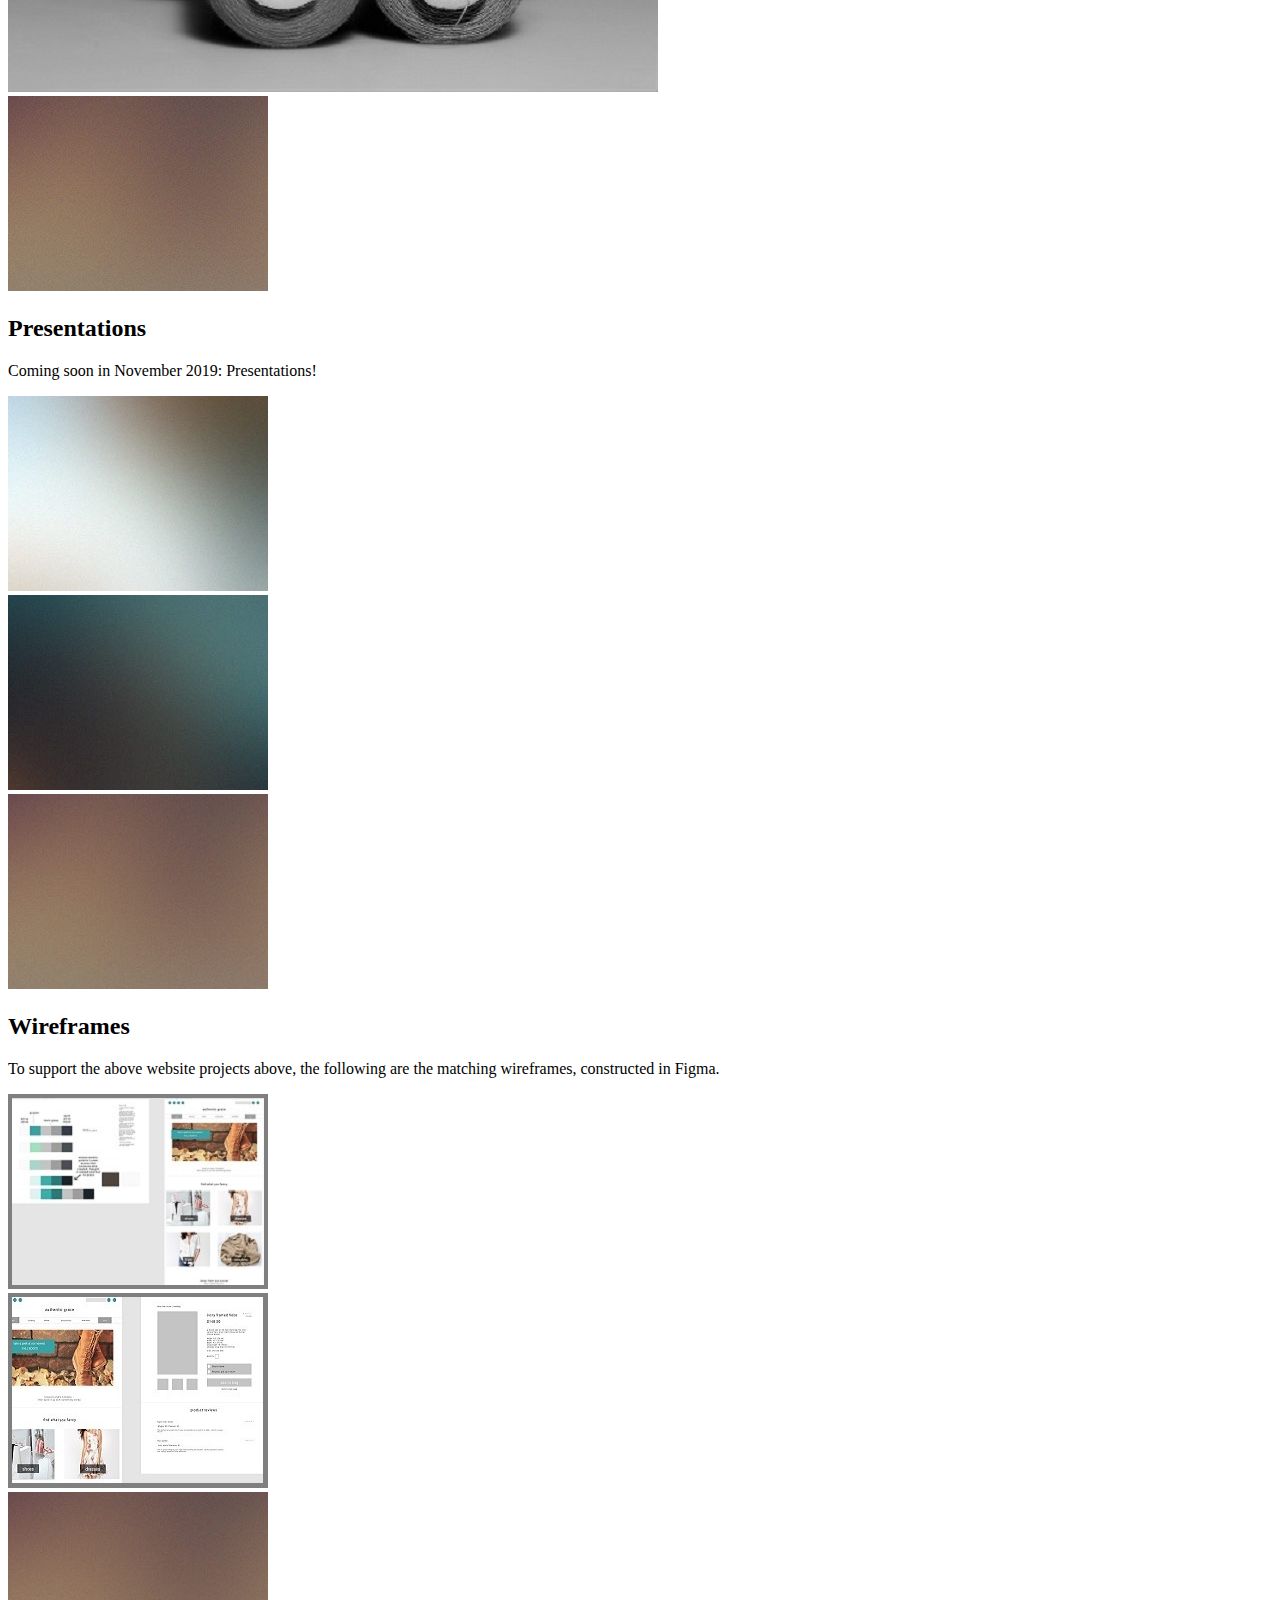
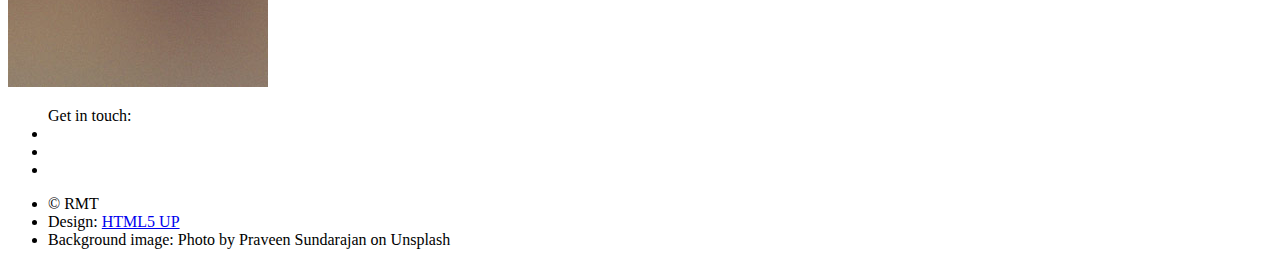
==== commit 30db394a: "Correct live Frontend website link, added bkgrd credit" ====
--- a/index.html
+++ b/index.html
@@ -32,7 +32,7 @@
 							<article id="home" class="panel intro">
 								<header>
 									<h1>Racquel Mangaser Tung</h1>
-									<p>Junior Web Developer</p>
+									<p>Web Developer</p>
 								</header>
 								<a href="#work" class="jumplink pic">
 									<span class="arrow icon solid fa-chevron-right"><span>See my work</span></span>
@@ -126,13 +126,13 @@
 								<section>
 									<div class="row">
 										<div class="col-4 col-6-medium col-12-small">
-											<a href="https://racqcancode.github.io/emailnewsletter/" class="image fit"><img src="images/newsletter.jpg" alt="Image of HTML Newsletter"></a>
-										</div>
-										<div class="col-4 col-6-medium col-12-small">
-											<a href="https://loving-minsky-8fe614.netlify.com/" class="image fit"><img src="images/storefront_1_prod.jpg" alt="Authentic Grace phase 1"></a>
-										</div>
-										<div class="col-4 col-6-medium col-12-small">
-											<a href="https://authentic-grace-phase2-rmt.netlify.com/" class="image fit"><img src="images/storefront_2_prod.jpg" alt="Authentic Grace phase 2"></a>
+											<a href="https://racqcancode.github.io/emailnewsletter/" target="_blank" class="image fit"><img src="images/newsletter.jpg" alt="Image of HTML Newsletter"></a>
+										</div>
+										<div class="col-4 col-6-medium col-12-small">
+											<a href="https://authentic-grace-am-rmt.netlify.com" target="_blank" class="image fit"><img src="images/storefront_1_prod.jpg" alt="Authentic Grace phase 1"></a>
+										</div>
+										<div class="col-4 col-6-medium col-12-small">
+											<a href="https://authentic-grace-phase2-rmt.netlify.com/" target="_blank" class="image fit"><img src="images/storefront_2_prod.jpg" alt="Authentic Grace phase 2"></a>
 										</div>
 									</div>
 								</section>
@@ -143,10 +143,10 @@
 								<section>
 									<div class="row">
 										<div class="col-4 col-6-medium col-12-small">
-											<a href="https://moms-can-co.github.io/blog/tung_cohort4_local_to_remote.html" class="image fit"><img src="images/laptopcoffee.jpg" alt="Laptop and coffee"></a>
-										</div>
-										<div class="col-4 col-6-medium col-12-small">
-											<a href="https://moms-can-co.github.io/blog/tung_cohort4_string_theory.html" class="image fit"><img src="images/string.jpg" alt="String"></a>
+											<a href="https://moms-can-co.github.io/blog/tung_cohort4_local_to_remote.html" target="_blank" class="image fit"><img src="images/laptopcoffee.jpg" alt="Laptop and coffee"></a>
+										</div>
+										<div class="col-4 col-6-medium col-12-small">
+											<a href="https://moms-can-co.github.io/blog/tung_cohort4_string_theory.html" target="_blank" class="image fit"><img src="images/string.jpg" alt="String"></a>
 										</div>
 										<div class="col-4 col-6-medium col-12-small">
 											<a href="#" class="image fit"><img src="images/pic03.jpg" alt=""></a>
@@ -177,10 +177,10 @@
 								<section>
 									<div class="row">
 										<div class="col-4 col-6-medium col-12-small">
-											<a href="https://www.figma.com/file/sUTl0pqMMXmkgb0kKHRMqD/Authentic-Grace-1.0---Team-Project?node-id=0%3A1" class="image fit"><img src="images/storefront_1_wireframe.jpg" alt="Authentic Grace phase 1 Figma"></a>
-										</div>
-										<div class="col-4 col-6-medium col-12-small">
-											<a href="https://www.figma.com/file/pqkXOmtQ4aI7D2edEtuTqc/Authentic-Grace-1.0-Racquel" class="image fit"><img src="images/storefront_2_wireframe.jpg" alt="Authentic Grace phase 2 Figma"></a>
+											<a href="https://www.figma.com/file/sUTl0pqMMXmkgb0kKHRMqD/Authentic-Grace-1.0---Team-Project?node-id=0%3A1" target="_blank" class="image fit"><img src="images/storefront_1_wireframe.jpg" alt="Authentic Grace phase 1 Figma"></a>
+										</div>
+										<div class="col-4 col-6-medium col-12-small">
+											<a href="https://www.figma.com/file/pqkXOmtQ4aI7D2edEtuTqc/Authentic-Grace-1.0-Racquel" target="_blank" class="image fit"><img src="images/storefront_2_wireframe.jpg" alt="Authentic Grace phase 2 Figma"></a>
 										</div>
 										<div class="col-4 col-6-medium col-12-small">
 											<a href="#" class="image fit"><img src="images/pic03.jpg" alt=""></a>
@@ -190,7 +190,7 @@
 							</article>
 
 						<!-- Contact -->
-							<article id="contact" class="panel">
+							<!-- <article id="contact" class="panel">
 								<header>
 									<h2>Contact Me</h2>
 								</header>
@@ -215,19 +215,19 @@
 										</div>
 									</div>
 								</form>
-							</article>
+							</article> -->
 
 					</div>
 
 				<!-- Footer -->
 					<div id="footer">
 						<ul class="footer-contact">Get in touch:
-							<li><a href="#contact" class="icon solid fa-envelope"></a></li>
+							<li><a href="mailto:contact@racqueltung.dev" class="icon solid fa-envelope"></a></li>
 							<li><a href="https://twitter.com/racqcancode" class="icon brands fa-twitter"></a></li>
 							<li><a href="https://www.linkedin.com/in/racquel-mangaser-tung-46984a6/" class="icon brands fa-linkedin"></a></li>
 						</ul>
 						<ul class="copyright">
-							<li>&copy; Untitled.</li><li>Design: <a href="http://html5up.net">HTML5 UP</a></li>
+							<li>&copy; RMT</li><li>Design: <a href="http://html5up.net">HTML5 UP</a></li><li>Background image:  Photo by Praveen Sundarajan on Unsplash</li>
 						</ul>
 					</div>
 
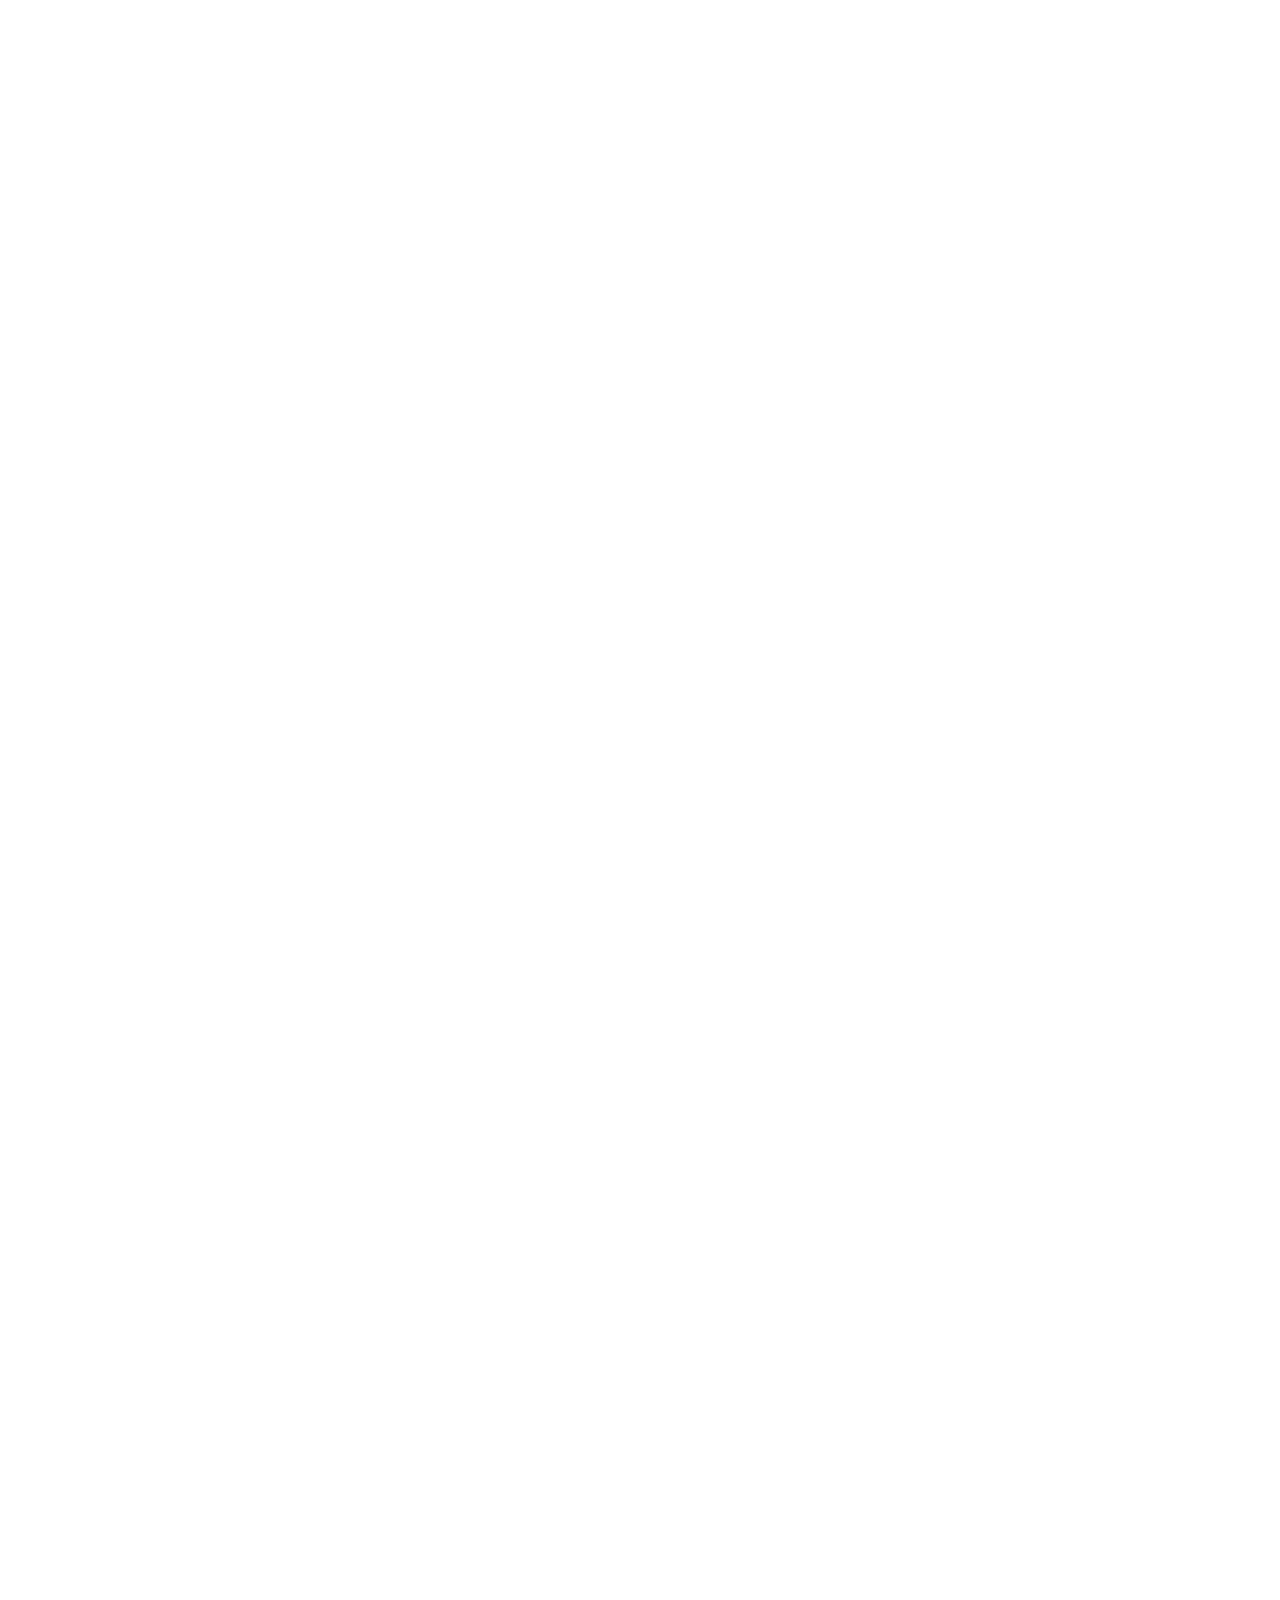
==== commit acfa831e: "Include presentations" ====
--- a/index.html
+++ b/index.html
@@ -132,7 +132,7 @@
 											<a href="https://authentic-grace-am-rmt.netlify.com" target="_blank" class="image fit"><img src="images/storefront_1_prod.jpg" alt="Authentic Grace phase 1"></a>
 										</div>
 										<div class="col-4 col-6-medium col-12-small">
-											<a href="https://authentic-grace-phase2-rmt.netlify.com/" target="_blank" class="image fit"><img src="images/storefront_2_prod.jpg" alt="Authentic Grace phase 2"></a>
+											<a href="https://authentic-grace-phase2-rmt.netlify.com/product-page.html" target="_blank" class="image fit"><img src="images/storefront_2_prod.jpg" alt="Authentic Grace phase 2"></a>
 										</div>
 									</div>
 								</section>
@@ -155,15 +155,15 @@
 								</section>
 								<h2>Presentations</h2>
 								<p>
-									Coming soon in November 2019:  Presentations!
-								</p>
-								<section>
-									<div class="row">
-										<div class="col-4 col-6-medium col-12-small">
-											<a href="#" class="image fit"><img src="images/pic01.jpg" alt=""></a>
-										</div>
-										<div class="col-4 col-6-medium col-12-small">
-											<a href="#" class="image fit"><img src="images/pic02.jpg" alt=""></a>
+									Recordings of individual talks and group demonstrations
+								</p>
+								<section>
+									<div class="row">
+										<div class="col-4 col-6-medium col-12-small">
+											<a href="https://drive.google.com/open?id=1EyNQRrq3azGOWgmrwVTp2_BoIz9Xu6Iq" class="image fit"><img src="images/waterfall.jpg" alt="Title slide of Presentation"></a>
+										</div>
+										<div class="col-4 col-6-medium col-12-small">
+											<a href="https://zoom.us/recording/play/1DwDsbSuFeJcKwFQD-m7DYol11eDaExSqdpshcA_D0AmHxWd10k1MkME7WMMDjC8?autoplay=true" class="image fit"><img src="images/zenmamas.jpg" alt="Title slide of Presentation"></a>
 										</div>
 										<div class="col-4 col-6-medium col-12-small">
 											<a href="#" class="image fit"><img src="images/pic03.jpg" alt=""></a>
@@ -227,7 +227,7 @@
 							<li><a href="https://www.linkedin.com/in/racquel-mangaser-tung-46984a6/" class="icon brands fa-linkedin"></a></li>
 						</ul>
 						<ul class="copyright">
-							<li>&copy; RMT</li><li>Design: <a href="http://html5up.net">HTML5 UP</a></li><li>Background image:  Photo by Praveen Sundarajan on Unsplash</li>
+							<li>&copy; RMT</li><li>Design: <a href="http://html5up.net">HTML5 UP</a></li><li>Background image:  Background Photo by Annie Spratt on Unsplash</li>
 						</ul>
 					</div>
 
--- a/assets/css/main.css
+++ b/assets/css/main.css
@@ -0,0 +1,2296 @@
+@import url("https://fonts.googleapis.com/css?family=Source+Sans+Pro:300,400,300italic,400italic");
+@import url("fontawesome-all.min.css");
+
+/*
+	Astral by HTML5 UP
+	html5up.net | @ajlkn
+	Free for personal and commercial use under the CCA 3.0 license (html5up.net/license)
+*/
+
+html, body, div, span, applet, object,
+iframe, h1, h2, h3, h4, h5, h6, p, blockquote,
+pre, a, abbr, acronym, address, big, cite,
+code, del, dfn, em, img, ins, kbd, q, s, samp,
+small, strike, strong, sub, sup, tt, var, b,
+u, i, center, dl, dt, dd, ol, ul, li, fieldset,
+form, label, legend, table, caption, tbody,
+tfoot, thead, tr, th, td, article, aside,
+canvas, details, embed, figure, figcaption,
+footer, header, hgroup, menu, nav, output, ruby,
+section, summary, time, mark, audio, video {
+	margin: 0;
+	padding: 0;
+	border: 0;
+	font-size: 100%;
+	font: inherit;
+	vertical-align: baseline;}
+
+article, aside, details, figcaption, figure,
+footer, header, hgroup, menu, nav, section {
+	display: block;}
+
+body {
+	line-height: 1;
+}
+
+ol, ul {
+	list-style: none;
+}
+
+blockquote, q {
+	quotes: none;
+}
+
+	blockquote:before, blockquote:after, q:before, q:after {
+		content: '';
+		content: none;
+	}
+
+table {
+	border-collapse: collapse;
+	border-spacing: 0;
+}
+
+body {
+	-webkit-text-size-adjust: none;
+}
+
+mark {
+	background-color: transparent;
+	color: inherit;
+}
+
+input::-moz-focus-inner {
+	border: 0;
+	padding: 0;
+}
+
+input, select, textarea {
+	-moz-appearance: none;
+	-webkit-appearance: none;
+	-ms-appearance: none;
+	appearance: none;
+}
+
+/* Row */
+
+	.row {
+		display: flex;
+		flex-wrap: wrap;
+		box-sizing: border-box;
+		align-items: stretch;
+	}
+
+		.row > * {
+			box-sizing: border-box;
+		}
+
+		.row.gtr-uniform > * > :last-child {
+			margin-bottom: 0;
+		}
+
+		.row.aln-left {
+			justify-content: flex-start;
+		}
+
+		.row.aln-center {
+			justify-content: center;
+		}
+
+		.row.aln-right {
+			justify-content: flex-end;
+		}
+
+		.row.aln-top {
+			align-items: flex-start;
+		}
+
+		.row.aln-middle {
+			align-items: center;
+		}
+
+		.row.aln-bottom {
+			align-items: flex-end;
+		}
+
+		.row > .imp {
+			order: -1;
+		}
+
+		.row > .col-1 {
+			width: 8.33333%;
+		}
+
+		.row > .off-1 {
+			margin-left: 8.33333%;
+		}
+
+		.row > .col-2 {
+			width: 16.66667%;
+		}
+
+		.row > .off-2 {
+			margin-left: 16.66667%;
+		}
+
+		.row > .col-3 {
+			width: 25%;
+		}
+
+		.row > .off-3 {
+			margin-left: 25%;
+		}
+
+		.row > .col-4 {
+			width: 33.33333%;
+		}
+
+		.row > .off-4 {
+			margin-left: 33.33333%;
+		}
+
+		.row > .col-5 {
+			width: 41.66667%;
+		}
+
+		.row > .off-5 {
+			margin-left: 41.66667%;
+		}
+
+		.row > .col-6 {
+			width: 50%;
+		}
+
+		.row > .off-6 {
+			margin-left: 50%;
+		}
+
+		.row > .col-7 {
+			width: 58.33333%;
+		}
+
+		.row > .off-7 {
+			margin-left: 58.33333%;
+		}
+
+		.row > .col-8 {
+			width: 66.66667%;
+		}
+
+		.row > .off-8 {
+			margin-left: 66.66667%;
+		}
+
+		.row > .col-9 {
+			width: 75%;
+		}
+
+		.row > .off-9 {
+			margin-left: 75%;
+		}
+
+		.row > .col-10 {
+			width: 83.33333%;
+		}
+
+		.row > .off-10 {
+			margin-left: 83.33333%;
+		}
+
+		.row > .col-11 {
+			width: 91.66667%;
+		}
+
+		.row > .off-11 {
+			margin-left: 91.66667%;
+		}
+
+		.row > .col-12 {
+			width: 100%;
+		}
+
+		.row > .off-12 {
+			margin-left: 100%;
+		}
+
+		.row.gtr-0 {
+			margin-top: 0em;
+			margin-left: 0em;
+		}
+
+			.row.gtr-0 > * {
+				padding: 0em 0 0 0em;
+			}
+
+			.row.gtr-0.gtr-uniform {
+				margin-top: 0em;
+			}
+
+				.row.gtr-0.gtr-uniform > * {
+					padding-top: 0em;
+				}
+
+		.row.gtr-25 {
+			margin-top: -0.3125em;
+			margin-left: -0.3125em;
+		}
+
+			.row.gtr-25 > * {
+				padding: 0.3125em 0 0 0.3125em;
+			}
+
+			.row.gtr-25.gtr-uniform {
+				margin-top: -0.3125em;
+			}
+
+				.row.gtr-25.gtr-uniform > * {
+					padding-top: 0.3125em;
+				}
+
+		.row.gtr-50 {
+			margin-top: -0.625em;
+			margin-left: -0.625em;
+		}
+
+			.row.gtr-50 > * {
+				padding: 0.625em 0 0 0.625em;
+			}
+
+			.row.gtr-50.gtr-uniform {
+				margin-top: -0.625em;
+			}
+
+				.row.gtr-50.gtr-uniform > * {
+					padding-top: 0.625em;
+				}
+
+		.row {
+			margin-top: -1.25em;
+			margin-left: -1.25em;
+		}
+
+			.row > * {
+				padding: 1.25em 0 0 1.25em;
+			}
+
+			.row.gtr-uniform {
+				margin-top: -1.25em;
+			}
+
+				.row.gtr-uniform > * {
+					padding-top: 1.25em;
+				}
+
+		.row.gtr-150 {
+			margin-top: -1.875em;
+			margin-left: -1.875em;
+		}
+
+			.row.gtr-150 > * {
+				padding: 1.875em 0 0 1.875em;
+			}
+
+			.row.gtr-150.gtr-uniform {
+				margin-top: -1.875em;
+			}
+
+				.row.gtr-150.gtr-uniform > * {
+					padding-top: 1.875em;
+				}
+
+		.row.gtr-200 {
+			margin-top: -2.5em;
+			margin-left: -2.5em;
+		}
+
+			.row.gtr-200 > * {
+				padding: 2.5em 0 0 2.5em;
+			}
+
+			.row.gtr-200.gtr-uniform {
+				margin-top: -2.5em;
+			}
+
+				.row.gtr-200.gtr-uniform > * {
+					padding-top: 2.5em;
+				}
+
+		@media screen and (max-width: 1680px) {
+
+			.row {
+				display: flex;
+				flex-wrap: wrap;
+				box-sizing: border-box;
+				align-items: stretch;
+			}
+
+				.row > * {
+					box-sizing: border-box;
+				}
+
+				.row.gtr-uniform > * > :last-child {
+					margin-bottom: 0;
+				}
+
+				.row.aln-left {
+					justify-content: flex-start;
+				}
+
+				.row.aln-center {
+					justify-content: center;
+				}
+
+				.row.aln-right {
+					justify-content: flex-end;
+				}
+
+				.row.aln-top {
+					align-items: flex-start;
+				}
+
+				.row.aln-middle {
+					align-items: center;
+				}
+
+				.row.aln-bottom {
+					align-items: flex-end;
+				}
+
+				.row > .imp-xlarge {
+					order: -1;
+				}
+
+				.row > .col-1-xlarge {
+					width: 8.33333%;
+				}
+
+				.row > .off-1-xlarge {
+					margin-left: 8.33333%;
+				}
+
+				.row > .col-2-xlarge {
+					width: 16.66667%;
+				}
+
+				.row > .off-2-xlarge {
+					margin-left: 16.66667%;
+				}
+
+				.row > .col-3-xlarge {
+					width: 25%;
+				}
+
+				.row > .off-3-xlarge {
+					margin-left: 25%;
+				}
+
+				.row > .col-4-xlarge {
+					width: 33.33333%;
+				}
+
+				.row > .off-4-xlarge {
+					margin-left: 33.33333%;
+				}
+
+				.row > .col-5-xlarge {
+					width: 41.66667%;
+				}
+
+				.row > .off-5-xlarge {
+					margin-left: 41.66667%;
+				}
+
+				.row > .col-6-xlarge {
+					width: 50%;
+				}
+
+				.row > .off-6-xlarge {
+					margin-left: 50%;
+				}
+
+				.row > .col-7-xlarge {
+					width: 58.33333%;
+				}
+
+				.row > .off-7-xlarge {
+					margin-left: 58.33333%;
+				}
+
+				.row > .col-8-xlarge {
+					width: 66.66667%;
+				}
+
+				.row > .off-8-xlarge {
+					margin-left: 66.66667%;
+				}
+
+				.row > .col-9-xlarge {
+					width: 75%;
+				}
+
+				.row > .off-9-xlarge {
+					margin-left: 75%;
+				}
+
+				.row > .col-10-xlarge {
+					width: 83.33333%;
+				}
+
+				.row > .off-10-xlarge {
+					margin-left: 83.33333%;
+				}
+
+				.row > .col-11-xlarge {
+					width: 91.66667%;
+				}
+
+				.row > .off-11-xlarge {
+					margin-left: 91.66667%;
+				}
+
+				.row > .col-12-xlarge {
+					width: 100%;
+				}
+
+				.row > .off-12-xlarge {
+					margin-left: 100%;
+				}
+
+				.row.gtr-0 {
+					margin-top: 0em;
+					margin-left: 0em;
+				}
+
+					.row.gtr-0 > * {
+						padding: 0em 0 0 0em;
+					}
+
+					.row.gtr-0.gtr-uniform {
+						margin-top: 0em;
+					}
+
+						.row.gtr-0.gtr-uniform > * {
+							padding-top: 0em;
+						}
+
+				.row.gtr-25 {
+					margin-top: -0.3125em;
+					margin-left: -0.3125em;
+				}
+
+					.row.gtr-25 > * {
+						padding: 0.3125em 0 0 0.3125em;
+					}
+
+					.row.gtr-25.gtr-uniform {
+						margin-top: -0.3125em;
+					}
+
+						.row.gtr-25.gtr-uniform > * {
+							padding-top: 0.3125em;
+						}
+
+				.row.gtr-50 {
+					margin-top: -0.625em;
+					margin-left: -0.625em;
+				}
+
+					.row.gtr-50 > * {
+						padding: 0.625em 0 0 0.625em;
+					}
+
+					.row.gtr-50.gtr-uniform {
+						margin-top: -0.625em;
+					}
+
+						.row.gtr-50.gtr-uniform > * {
+							padding-top: 0.625em;
+						}
+
+				.row {
+					margin-top: -1.25em;
+					margin-left: -1.25em;
+				}
+
+					.row > * {
+						padding: 1.25em 0 0 1.25em;
+					}
+
+					.row.gtr-uniform {
+						margin-top: -1.25em;
+					}
+
+						.row.gtr-uniform > * {
+							padding-top: 1.25em;
+						}
+
+				.row.gtr-150 {
+					margin-top: -1.875em;
+					margin-left: -1.875em;
+				}
+
+					.row.gtr-150 > * {
+						padding: 1.875em 0 0 1.875em;
+					}
+
+					.row.gtr-150.gtr-uniform {
+						margin-top: -1.875em;
+					}
+
+						.row.gtr-150.gtr-uniform > * {
+							padding-top: 1.875em;
+						}
+
+				.row.gtr-200 {
+					margin-top: -2.5em;
+					margin-left: -2.5em;
+				}
+
+					.row.gtr-200 > * {
+						padding: 2.5em 0 0 2.5em;
+					}
+
+					.row.gtr-200.gtr-uniform {
+						margin-top: -2.5em;
+					}
+
+						.row.gtr-200.gtr-uniform > * {
+							padding-top: 2.5em;
+						}
+
+		}
+
+		@media screen and (max-width: 1280px) {
+
+			.row {
+				display: flex;
+				flex-wrap: wrap;
+				box-sizing: border-box;
+				align-items: stretch;
+			}
+
+				.row > * {
+					box-sizing: border-box;
+				}
+
+				.row.gtr-uniform > * > :last-child {
+					margin-bottom: 0;
+				}
+
+				.row.aln-left {
+					justify-content: flex-start;
+				}
+
+				.row.aln-center {
+					justify-content: center;
+				}
+
+				.row.aln-right {
+					justify-content: flex-end;
+				}
+
+				.row.aln-top {
+					align-items: flex-start;
+				}
+
+				.row.aln-middle {
+					align-items: center;
+				}
+
+				.row.aln-bottom {
+					align-items: flex-end;
+				}
+
+				.row > .imp-large {
+					order: -1;
+				}
+
+				.row > .col-1-large {
+					width: 8.33333%;
+				}
+
+				.row > .off-1-large {
+					margin-left: 8.33333%;
+				}
+
+				.row > .col-2-large {
+					width: 16.66667%;
+				}
+
+				.row > .off-2-large {
+					margin-left: 16.66667%;
+				}
+
+				.row > .col-3-large {
+					width: 25%;
+				}
+
+				.row > .off-3-large {
+					margin-left: 25%;
+				}
+
+				.row > .col-4-large {
+					width: 33.33333%;
+				}
+
+				.row > .off-4-large {
+					margin-left: 33.33333%;
+				}
+
+				.row > .col-5-large {
+					width: 41.66667%;
+				}
+
+				.row > .off-5-large {
+					margin-left: 41.66667%;
+				}
+
+				.row > .col-6-large {
+					width: 50%;
+				}
+
+				.row > .off-6-large {
+					margin-left: 50%;
+				}
+
+				.row > .col-7-large {
+					width: 58.33333%;
+				}
+
+				.row > .off-7-large {
+					margin-left: 58.33333%;
+				}
+
+				.row > .col-8-large {
+					width: 66.66667%;
+				}
+
+				.row > .off-8-large {
+					margin-left: 66.66667%;
+				}
+
+				.row > .col-9-large {
+					width: 75%;
+				}
+
+				.row > .off-9-large {
+					margin-left: 75%;
+				}
+
+				.row > .col-10-large {
+					width: 83.33333%;
+				}
+
+				.row > .off-10-large {
+					margin-left: 83.33333%;
+				}
+
+				.row > .col-11-large {
+					width: 91.66667%;
+				}
+
+				.row > .off-11-large {
+					margin-left: 91.66667%;
+				}
+
+				.row > .col-12-large {
+					width: 100%;
+				}
+
+				.row > .off-12-large {
+					margin-left: 100%;
+				}
+
+				.row.gtr-0 {
+					margin-top: 0em;
+					margin-left: 0em;
+				}
+
+					.row.gtr-0 > * {
+						padding: 0em 0 0 0em;
+					}
+
+					.row.gtr-0.gtr-uniform {
+						margin-top: 0em;
+					}
+
+						.row.gtr-0.gtr-uniform > * {
+							padding-top: 0em;
+						}
+
+				.row.gtr-25 {
+					margin-top: -0.3125em;
+					margin-left: -0.3125em;
+				}
+
+					.row.gtr-25 > * {
+						padding: 0.3125em 0 0 0.3125em;
+					}
+
+					.row.gtr-25.gtr-uniform {
+						margin-top: -0.3125em;
+					}
+
+						.row.gtr-25.gtr-uniform > * {
+							padding-top: 0.3125em;
+						}
+
+				.row.gtr-50 {
+					margin-top: -0.625em;
+					margin-left: -0.625em;
+				}
+
+					.row.gtr-50 > * {
+						padding: 0.625em 0 0 0.625em;
+					}
+
+					.row.gtr-50.gtr-uniform {
+						margin-top: -0.625em;
+					}
+
+						.row.gtr-50.gtr-uniform > * {
+							padding-top: 0.625em;
+						}
+
+				.row {
+					margin-top: -1.25em;
+					margin-left: -1.25em;
+				}
+
+					.row > * {
+						padding: 1.25em 0 0 1.25em;
+					}
+
+					.row.gtr-uniform {
+						margin-top: -1.25em;
+					}
+
+						.row.gtr-uniform > * {
+							padding-top: 1.25em;
+						}
+
+				.row.gtr-150 {
+					margin-top: -1.875em;
+					margin-left: -1.875em;
+				}
+
+					.row.gtr-150 > * {
+						padding: 1.875em 0 0 1.875em;
+					}
+
+					.row.gtr-150.gtr-uniform {
+						margin-top: -1.875em;
+					}
+
+						.row.gtr-150.gtr-uniform > * {
+							padding-top: 1.875em;
+						}
+
+				.row.gtr-200 {
+					margin-top: -2.5em;
+					margin-left: -2.5em;
+				}
+
+					.row.gtr-200 > * {
+						padding: 2.5em 0 0 2.5em;
+					}
+
+					.row.gtr-200.gtr-uniform {
+						margin-top: -2.5em;
+					}
+
+						.row.gtr-200.gtr-uniform > * {
+							padding-top: 2.5em;
+						}
+
+		}
+
+		@media screen and (max-width: 980px) {
+
+			.row {
+				display: flex;
+				flex-wrap: wrap;
+				box-sizing: border-box;
+				align-items: stretch;
+			}
+
+				.row > * {
+					box-sizing: border-box;
+				}
+
+				.row.gtr-uniform > * > :last-child {
+					margin-bottom: 0;
+				}
+
+				.row.aln-left {
+					justify-content: flex-start;
+				}
+
+				.row.aln-center {
+					justify-content: center;
+				}
+
+				.row.aln-right {
+					justify-content: flex-end;
+				}
+
+				.row.aln-top {
+					align-items: flex-start;
+				}
+
+				.row.aln-middle {
+					align-items: center;
+				}
+
+				.row.aln-bottom {
+					align-items: flex-end;
+				}
+
+				.row > .imp-medium {
+					order: -1;
+				}
+
+				.row > .col-1-medium {
+					width: 8.33333%;
+				}
+
+				.row > .off-1-medium {
+					margin-left: 8.33333%;
+				}
+
+				.row > .col-2-medium {
+					width: 16.66667%;
+				}
+
+				.row > .off-2-medium {
+					margin-left: 16.66667%;
+				}
+
+				.row > .col-3-medium {
+					width: 25%;
+				}
+
+				.row > .off-3-medium {
+					margin-left: 25%;
+				}
+
+				.row > .col-4-medium {
+					width: 33.33333%;
+				}
+
+				.row > .off-4-medium {
+					margin-left: 33.33333%;
+				}
+
+				.row > .col-5-medium {
+					width: 41.66667%;
+				}
+
+				.row > .off-5-medium {
+					margin-left: 41.66667%;
+				}
+
+				.row > .col-6-medium {
+					width: 50%;
+				}
+
+				.row > .off-6-medium {
+					margin-left: 50%;
+				}
+
+				.row > .col-7-medium {
+					width: 58.33333%;
+				}
+
+				.row > .off-7-medium {
+					margin-left: 58.33333%;
+				}
+
+				.row > .col-8-medium {
+					width: 66.66667%;
+				}
+
+				.row > .off-8-medium {
+					margin-left: 66.66667%;
+				}
+
+				.row > .col-9-medium {
+					width: 75%;
+				}
+
+				.row > .off-9-medium {
+					margin-left: 75%;
+				}
+
+				.row > .col-10-medium {
+					width: 83.33333%;
+				}
+
+				.row > .off-10-medium {
+					margin-left: 83.33333%;
+				}
+
+				.row > .col-11-medium {
+					width: 91.66667%;
+				}
+
+				.row > .off-11-medium {
+					margin-left: 91.66667%;
+				}
+
+				.row > .col-12-medium {
+					width: 100%;
+				}
+
+				.row > .off-12-medium {
+					margin-left: 100%;
+				}
+
+				.row.gtr-0 {
+					margin-top: 0em;
+					margin-left: 0em;
+				}
+
+					.row.gtr-0 > * {
+						padding: 0em 0 0 0em;
+					}
+
+					.row.gtr-0.gtr-uniform {
+						margin-top: 0em;
+					}
+
+						.row.gtr-0.gtr-uniform > * {
+							padding-top: 0em;
+						}
+
+				.row.gtr-25 {
+					margin-top: -0.3125em;
+					margin-left: -0.3125em;
+				}
+
+					.row.gtr-25 > * {
+						padding: 0.3125em 0 0 0.3125em;
+					}
+
+					.row.gtr-25.gtr-uniform {
+						margin-top: -0.3125em;
+					}
+
+						.row.gtr-25.gtr-uniform > * {
+							padding-top: 0.3125em;
+						}
+
+				.row.gtr-50 {
+					margin-top: -0.625em;
+					margin-left: -0.625em;
+				}
+
+					.row.gtr-50 > * {
+						padding: 0.625em 0 0 0.625em;
+					}
+
+					.row.gtr-50.gtr-uniform {
+						margin-top: -0.625em;
+					}
+
+						.row.gtr-50.gtr-uniform > * {
+							padding-top: 0.625em;
+						}
+
+				.row {
+					margin-top: -1.25em;
+					margin-left: -1.25em;
+				}
+
+					.row > * {
+						padding: 1.25em 0 0 1.25em;
+					}
+
+					.row.gtr-uniform {
+						margin-top: -1.25em;
+					}
+
+						.row.gtr-uniform > * {
+							padding-top: 1.25em;
+						}
+
+				.row.gtr-150 {
+					margin-top: -1.875em;
+					margin-left: -1.875em;
+				}
+
+					.row.gtr-150 > * {
+						padding: 1.875em 0 0 1.875em;
+					}
+
+					.row.gtr-150.gtr-uniform {
+						margin-top: -1.875em;
+					}
+
+						.row.gtr-150.gtr-uniform > * {
+							padding-top: 1.875em;
+						}
+
+				.row.gtr-200 {
+					margin-top: -2.5em;
+					margin-left: -2.5em;
+				}
+
+					.row.gtr-200 > * {
+						padding: 2.5em 0 0 2.5em;
+					}
+
+					.row.gtr-200.gtr-uniform {
+						margin-top: -2.5em;
+					}
+
+						.row.gtr-200.gtr-uniform > * {
+							padding-top: 2.5em;
+						}
+
+		}
+
+		@media screen and (max-width: 736px) {
+
+			.row {
+				display: flex;
+				flex-wrap: wrap;
+				box-sizing: border-box;
+				align-items: stretch;
+			}
+
+				.row > * {
+					box-sizing: border-box;
+				}
+
+				.row.gtr-uniform > * > :last-child {
+					margin-bottom: 0;
+				}
+
+				.row.aln-left {
+					justify-content: flex-start;
+				}
+
+				.row.aln-center {
+					justify-content: center;
+				}
+
+				.row.aln-right {
+					justify-content: flex-end;
+				}
+
+				.row.aln-top {
+					align-items: flex-start;
+				}
+
+				.row.aln-middle {
+					align-items: center;
+				}
+
+				.row.aln-bottom {
+					align-items: flex-end;
+				}
+
+				.row > .imp-small {
+					order: -1;
+				}
+
+				.row > .col-1-small {
+					width: 8.33333%;
+				}
+
+				.row > .off-1-small {
+					margin-left: 8.33333%;
+				}
+
+				.row > .col-2-small {
+					width: 16.66667%;
+				}
+
+				.row > .off-2-small {
+					margin-left: 16.66667%;
+				}
+
+				.row > .col-3-small {
+					width: 25%;
+				}
+
+				.row > .off-3-small {
+					margin-left: 25%;
+				}
+
+				.row > .col-4-small {
+					width: 33.33333%;
+				}
+
+				.row > .off-4-small {
+					margin-left: 33.33333%;
+				}
+
+				.row > .col-5-small {
+					width: 41.66667%;
+				}
+
+				.row > .off-5-small {
+					margin-left: 41.66667%;
+				}
+
+				.row > .col-6-small {
+					width: 50%;
+				}
+
+				.row > .off-6-small {
+					margin-left: 50%;
+				}
+
+				.row > .col-7-small {
+					width: 58.33333%;
+				}
+
+				.row > .off-7-small {
+					margin-left: 58.33333%;
+				}
+
+				.row > .col-8-small {
+					width: 66.66667%;
+				}
+
+				.row > .off-8-small {
+					margin-left: 66.66667%;
+				}
+
+				.row > .col-9-small {
+					width: 75%;
+				}
+
+				.row > .off-9-small {
+					margin-left: 75%;
+				}
+
+				.row > .col-10-small {
+					width: 83.33333%;
+				}
+
+				.row > .off-10-small {
+					margin-left: 83.33333%;
+				}
+
+				.row > .col-11-small {
+					width: 91.66667%;
+				}
+
+				.row > .off-11-small {
+					margin-left: 91.66667%;
+				}
+
+				.row > .col-12-small {
+					width: 100%;
+				}
+
+				.row > .off-12-small {
+					margin-left: 100%;
+				}
+
+				.row.gtr-0 {
+					margin-top: 0em;
+					margin-left: 0em;
+				}
+
+					.row.gtr-0 > * {
+						padding: 0em 0 0 0em;
+					}
+
+					.row.gtr-0.gtr-uniform {
+						margin-top: 0em;
+					}
+
+						.row.gtr-0.gtr-uniform > * {
+							padding-top: 0em;
+						}
+
+				.row.gtr-25 {
+					margin-top: -0.3125em;
+					margin-left: -0.3125em;
+				}
+
+					.row.gtr-25 > * {
+						padding: 0.3125em 0 0 0.3125em;
+					}
+
+					.row.gtr-25.gtr-uniform {
+						margin-top: -0.3125em;
+					}
+
+						.row.gtr-25.gtr-uniform > * {
+							padding-top: 0.3125em;
+						}
+
+				.row.gtr-50 {
+					margin-top: -0.625em;
+					margin-left: -0.625em;
+				}
+
+					.row.gtr-50 > * {
+						padding: 0.625em 0 0 0.625em;
+					}
+
+					.row.gtr-50.gtr-uniform {
+						margin-top: -0.625em;
+					}
+
+						.row.gtr-50.gtr-uniform > * {
+							padding-top: 0.625em;
+						}
+
+				.row {
+					margin-top: -1.25em;
+					margin-left: -1.25em;
+				}
+
+					.row > * {
+						padding: 1.25em 0 0 1.25em;
+					}
+
+					.row.gtr-uniform {
+						margin-top: -1.25em;
+					}
+
+						.row.gtr-uniform > * {
+							padding-top: 1.25em;
+						}
+
+				.row.gtr-150 {
+					margin-top: -1.875em;
+					margin-left: -1.875em;
+				}
+
+					.row.gtr-150 > * {
+						padding: 1.875em 0 0 1.875em;
+					}
+
+					.row.gtr-150.gtr-uniform {
+						margin-top: -1.875em;
+					}
+
+						.row.gtr-150.gtr-uniform > * {
+							padding-top: 1.875em;
+						}
+
+				.row.gtr-200 {
+					margin-top: -2.5em;
+					margin-left: -2.5em;
+				}
+
+					.row.gtr-200 > * {
+						padding: 2.5em 0 0 2.5em;
+					}
+
+					.row.gtr-200.gtr-uniform {
+						margin-top: -2.5em;
+					}
+
+						.row.gtr-200.gtr-uniform > * {
+							padding-top: 2.5em;
+						}
+
+		}
+
+/* Basic */
+
+	html {
+		box-sizing: border-box;
+	}
+
+	*, *:before, *:after {
+		box-sizing: inherit;
+	}
+
+	body {
+		background-image: url("images/leaf.jpg");
+		background-repeat: repeat;
+		background-size: 100%;
+		background-attachment: fixed;
+		overflow-y: scroll;
+	}
+
+		body.is-preload *, body.is-preload *:before, body.is-preload *:after {
+			-moz-animation: none !important;
+			-webkit-animation: none !important;
+			-ms-animation: none !important;
+			animation: none !important;
+			-moz-transition: none !important;
+			-webkit-transition: none !important;
+			-ms-transition: none !important;
+			transition: none !important;
+		}
+
+	body, input, textarea, select {
+		font-family: 'Source Sans Pro', sans-serif;
+		font-weight: 300;
+		color: #777777;
+		font-size: 20pt;
+		line-height: 1.75em;
+	}
+
+		@media screen and (max-width: 1680px) {
+
+			body, input, textarea, select {
+				font-size: 15pt;
+			}
+
+		}
+
+		@media screen and (max-width: 1280px) {
+
+			body, input, textarea, select {
+				font-size: 14pt;
+			}
+
+		}
+
+		@media screen and (max-width: 736px) {
+
+			body, input, textarea, select {
+				font-size: 12pt;
+			}
+
+		}
+
+		@media screen and (max-width: 360px) {
+
+			body, input, textarea, select {
+				font-size: 11pt;
+			}
+
+		}
+
+	strong, b, h1, h2, h3, h4, h5, h6 {
+		font-weight: 400;
+		color: #363636;
+	}
+
+	h1 {
+		font-size: 2.4em;
+		letter-spacing: -0.015em;
+	}
+
+	h2 {
+		font-size: 1.8em;
+		letter-spacing: -0.015em;
+	}
+
+	h3, h4, h5, h6 {
+		font-size: 1.25em;
+		letter-spacing: -0.015em;
+	}
+
+	h6 {
+		font-size: 1em;
+		letter-spacing: -0.015em;
+	}
+
+	@media screen and (max-width: 736px) {
+
+		h1 {
+			font-size: 1.75em;
+		}
+
+		h2 {
+			font-size: 1.375em;
+		}
+
+		h3, h4, h5, h6 {
+			font-size: 1em;
+		}
+
+
+	}
+
+	blockquote {
+		border-left: solid 0.5em #ddd;
+		padding: 1em 0 1em 2em;
+		font-style: italic;
+	}
+
+	em, i {
+		font-style: italic;
+	}
+
+	hr {
+		border: 0;
+		border-top: solid 1px #ddd;
+		padding: 1.5em 0 0 0;
+		margin: 1.75em 0 0 0;
+	}
+
+	sub {
+		position: relative;
+		top: 0.5em;
+		font-size: 0.8em;
+	}
+
+	sup {
+		position: relative;
+		top: -0.5em;
+		font-size: 0.8em;
+	}
+
+	br.clear {
+		clear: both;
+	}
+
+	p, ul, ol, dl, table, blockquote, form {
+		margin-bottom: 2em;
+	}
+
+/* Table */
+
+	table {
+		width: 100%;
+	}
+
+		table.default tbody tr {
+			border-bottom: solid 1px #f4f4f4;
+		}
+
+		table.default td {
+			padding: 0.5em 1em 0.5em 1em;
+		}
+
+		table.default th {
+			text-align: left;
+			font-weight: 400;
+			padding: 0.5em 1em 0.5em 1em;
+		}
+
+		table.default thead {
+			border-bottom: solid 2px #f4f4f4;
+		}
+
+/* Form */
+
+	form label {
+		display: block;
+		font-weight: 400;
+		color: #363636;
+		margin: 0 0 1em 0;
+	}
+
+	form input[type="text"],
+	form input[type="email"],
+	form input[type="password"],
+	form select,
+	form textarea {
+		-webkit-appearance: none;
+		border: 0;
+		background: #f4f4f4;
+		padding: 0.75em;
+		width: 100%;
+		-moz-transition: background-color .25s ease-in-out;
+		-webkit-transition: background-color .25s ease-in-out;
+		-ms-transition: background-color .25s ease-in-out;
+		transition: background-color .25s ease-in-out;
+	}
+
+		form input[type="text"]:focus,
+		form input[type="email"]:focus,
+		form input[type="password"]:focus,
+		form select:focus,
+		form textarea:focus {
+			background: #f8f8f8;
+		}
+
+	form input[type="text"],
+	form input[type="email"],
+	form input[type="password"],
+	form select {
+		line-height: 1.35em;
+	}
+
+	form ::-webkit-input-placeholder {
+		color: #999;
+	}
+
+	form :-moz-placeholder {
+		color: #999;
+	}
+
+	form ::-moz-placeholder {
+		color: #999;
+	}
+
+	form :-ms-input-placeholder {
+		color: #999;
+	}
+
+/* Section/Article */
+
+	section, article {
+		margin-bottom: 3em;
+	}
+
+		section > :last-child, section:last-child, article > :last-child, article:last-child {
+			margin-bottom: 0;
+		}
+
+	header {
+		margin: 0 0 1.5em 0;
+	}
+
+		header > p {
+			margin: 0.5em 0 0 0;
+			color: #aaa;
+		}
+
+		@media screen and (max-width: 736px) {
+
+			header {
+				margin: 0 0 1em 0;
+			}
+
+		}
+
+/* Image */
+
+	.image {
+		display: inline-block;
+	}
+
+		.image img {
+			display: block;
+			width: 100%;
+		}
+
+		.image.fit {
+			display: block;
+			width: 100%;
+		}
+
+		.image.featured {
+			display: block;
+			width: 100%;
+			margin: 0 0 2em 0;
+		}
+
+		.image.left {
+			float: left;
+			margin: 0 2em 2em 0;
+		}
+
+		.image.centered {
+			display: block;
+			margin: 0 0 2em 0;
+		}
+
+			.image.centered img {
+				margin: 0 auto;
+				width: auto;
+			}
+
+/* Button */
+
+	input[type="button"],
+	input[type="submit"],
+	input[type="reset"],
+	button,
+	.button {
+		-moz-transition: background-color .25s ease-in-out;
+		-webkit-transition: background-color .25s ease-in-out;
+		-ms-transition: background-color .25s ease-in-out;
+		transition: background-color .25s ease-in-out;
+		-webkit-appearance: none;
+		display: inline-block;
+		background-color: #222222;
+		color: #ffffff;
+		border: 0;
+		cursor: pointer;
+		outline: 0;
+		padding: 0.7em 1.5em 0.7em 1.5em;
+	}
+
+		input[type="button"]:hover,
+		input[type="submit"]:hover,
+		input[type="reset"]:hover,
+		button:hover,
+		.button:hover {
+			background-color: #333333;
+		}
+
+		input[type="button"]:active,
+		input[type="submit"]:active,
+		input[type="reset"]:active,
+		button:active,
+		.button:active {
+			background-color: #444444;
+		}
+
+		input[type="button"].alt,
+		input[type="submit"].alt,
+		input[type="reset"].alt,
+		button.alt,
+		.button.alt {
+			background-color: #777777;
+		}
+
+			input[type="button"].alt:hover,
+			input[type="submit"].alt:hover,
+			input[type="reset"].alt:hover,
+			button.alt:hover,
+			.button.alt:hover {
+				background-color: #888888;
+			}
+
+			input[type="button"].alt:active,
+			input[type="submit"].alt:active,
+			input[type="reset"].alt:active,
+			button.alt:active,
+			.button.alt:active {
+				background-color: #999999;
+			}
+
+		input[type="button"].small,
+		input[type="submit"].small,
+		input[type="reset"].small,
+		button.small,
+		.button.small {
+			font-size: 0.75em;
+		}
+
+		input[type="button"].large,
+		input[type="submit"].large,
+		input[type="reset"].large,
+		button.large,
+		.button.large {
+			font-size: 1.25em;
+			padding: 0.5em 1.25em 0.5em 1.25em;
+		}
+
+		input[type="button"].xlarge,
+		input[type="submit"].xlarge,
+		input[type="reset"].xlarge,
+		button.xlarge,
+		.button.xlarge {
+			font-size: 1.5em;
+			padding: 0.5em 1.25em 0.5em 1.25em;
+		}
+
+		@media screen and (max-width: 736px) {
+
+			input[type="button"],
+			input[type="submit"],
+			input[type="reset"],
+			button,
+			.button {
+				width: 100%;
+			}
+
+		}
+
+/* List */
+
+	ul {
+		list-style: disc;
+		padding-left: 1em;
+	}
+
+		ul li {
+			padding-left: 0.5em;
+		}
+
+	ol {
+		list-style: decimal;
+		padding-left: 1.25em;
+	}
+
+		ol li {
+			padding-left: 0.25em;
+		}
+
+/* Actions */
+
+	ul.actions {
+		list-style: none;
+		padding-left: 0;
+	}
+
+		ul.actions li {
+			display: inline-block;
+			padding-left: 0;
+			margin: 0 0 0 0.5em;
+		}
+
+			ul.actions li:first-child {
+				margin-left: 0;
+			}
+
+		@media screen and (max-width: 736px) {
+
+			ul.actions li {
+				display: block;
+				margin: 0.75em 0 0 0;
+			}
+
+				ul.actions li:first-child {
+					margin-top: 0;
+				}
+
+		}
+
+/* Icons */
+
+	.icon {
+		text-decoration: none;
+		position: relative;
+		text-decoration: none;
+	}
+
+		.icon:before {
+			-moz-osx-font-smoothing: grayscale;
+			-webkit-font-smoothing: antialiased;
+			display: inline-block;
+			font-style: normal;
+			font-variant: normal;
+			text-rendering: auto;
+			line-height: 1;
+			text-transform: none !important;
+			font-family: 'Font Awesome 5 Free';
+			font-weight: 400;
+		}
+
+		.icon.solid:before {
+			font-weight: 900;
+		}
+
+		.icon.brands:before {
+			font-family: 'Font Awesome 5 Brands';
+		}
+
+		.icon:before {
+			line-height: inherit;
+		}
+
+		.icon > .label {
+			display: none;
+		}
+
+/* Nav */
+
+	#nav {
+		text-align: center;
+		height: 4.25em;
+		cursor: default;
+	}
+
+		#nav a {
+			position: relative;
+			display: inline-block;
+			color: #aaa;
+			width: 1em;
+			height: 1em;
+			line-height: 0.9em;
+			font-size: 2.5em;
+			margin: 0 0.25em 0 0.25em;
+			opacity: 0.35;
+			outline: 0;
+			-moz-transition: opacity .25s ease-in-out;
+			-webkit-transition: opacity .25s ease-in-out;
+			-ms-transition: opacity .25s ease-in-out;
+			transition: opacity .25s ease-in-out;
+		}
+
+			#nav a.icon:before {
+				padding-right: 0;
+			}
+
+			#nav a:before {
+				font-size: 0.8em;
+			}
+
+			#nav a:after {
+				content: '';
+				display: block;
+				position: absolute;
+				left: 50%;
+				bottom: -0.75em;
+				margin-left: -0.5em;
+				border-bottom: solid 0em #ffffff;
+				border-left: solid 0.5em transparent;
+				border-right: solid 0.5em transparent;
+				-moz-transition: border-bottom-width .25s ease-in-out;
+				-webkit-transition: border-bottom-width .25s ease-in-out;
+				-ms-transition: border-bottom-width .25s ease-in-out;
+				transition: border-bottom-width .25s ease-in-out;
+			}
+
+			#nav a span {
+				display: block;
+				position: absolute;
+				background: #222222;
+				color: #ffffff;
+				top: -2.75em;
+				font-size: 0.3em;
+				height: 2.25em;
+				line-height: 2.25em;
+				left: 50%;
+				opacity: 0;
+				-moz-transition: opacity .25s ease-in-out;
+				-webkit-transition: opacity .25s ease-in-out;
+				-ms-transition: opacity .25s ease-in-out;
+				transition: opacity .25s ease-in-out;
+				width: 5.5em;
+				margin-left: -2.75em;
+			}
+
+				#nav a span:after {
+					content: '';
+					display: block;
+					position: absolute;
+					bottom: -0.4em;
+					left: 50%;
+					margin-left: -0.6em;
+					border-top: solid 0.6em #222222;
+					border-left: solid 0.6em transparent;
+					border-right: solid 0.6em transparent;
+				}
+
+			#nav a:hover {
+				opacity: 1.0;
+			}
+
+				#nav a:hover span {
+					opacity: 1.0;
+				}
+
+			#nav a.active {
+				opacity: 1.0;
+			}
+
+				#nav a.active:after {
+					border-bottom-width: 0.5em;
+				}
+
+		@media screen and (max-width: 980px) {
+
+			#nav a span {
+				display: none;
+			}
+
+		}
+
+/* Wrapper */
+
+	#wrapper {
+		width: 45em;
+		margin: 0 auto;
+		min-height: 100vh;
+		max-width: 100%;
+		padding: 4em 0;
+		display: -moz-flex;
+		display: -webkit-flex;
+		display: -ms-flex;
+		display: flex;
+		-moz-flex-direction: column;
+		-webkit-flex-direction: column;
+		-ms-flex-direction: column;
+		flex-direction: column;
+		-moz-align-items: center;
+		-webkit-align-items: center;
+		-ms-align-items: center;
+		align-items: center;
+		-moz-justify-content: center;
+		-webkit-justify-content: center;
+		-ms-justify-content: center;
+		justify-content: center;
+		-moz-transition: opacity 1s ease-in-out;
+		-webkit-transition: opacity 1s ease-in-out;
+		-ms-transition: opacity 1s ease-in-out;
+		transition: opacity 1s ease-in-out;
+	}
+
+		body.is-preload #wrapper {
+			opacity: 0;
+		}
+
+		@media screen and (max-width: 1280px) {
+
+			#wrapper {
+				padding: 3em 0;
+				max-width: calc(100% - 6em);
+			}
+
+		}
+
+		@media screen and (max-width: 980px) {
+
+			#wrapper {
+				padding: 1.5em 0;
+				max-width: calc(100% - 8em);
+			}
+
+		}
+
+		@media screen and (max-width: 736px) {
+
+			#wrapper {
+				padding: 1em 0;
+				max-width: calc(100% - 2em);
+			}
+
+		}
+
+		@media screen and (max-width: 360px) {
+
+			#wrapper {
+				padding: 1em 0;
+				max-width: 100%;
+			}
+
+		}
+
+/* Main */
+
+	#main {
+		position: relative;
+		overflow: hidden;
+		width: 100%;
+		background: #ffffff;
+		box-shadow: 0px 1px 0px 0px rgba(0, 0, 0, 0.25);
+		-moz-transition: min-height 0.5s ease-in-out, max-height 0.5s ease-in-out;
+		-webkit-transition: min-height 0.5s ease-in-out, max-height 0.5s ease-in-out;
+		-ms-transition: min-height 0.5s ease-in-out, max-height 0.5s ease-in-out;
+		transition: min-height 0.5s ease-in-out, max-height 0.5s ease-in-out;
+	}
+
+		#main > .panel {
+			-moz-transition: opacity 0.25s ease-in-out;
+			-webkit-transition: opacity 0.25s ease-in-out;
+			-ms-transition: opacity 0.25s ease-in-out;
+			transition: opacity 0.25s ease-in-out;
+			margin-bottom: 0;
+			position: relative;
+			padding: 3.5em 2.5em 2.5em 2.5em;
+			width: 100%;
+		}
+
+			#main > .panel.inactive {
+				opacity: 0;
+			}
+
+			@media screen and (max-width: 736px) {
+
+				#main > .panel {
+					padding: 2em 1.5em 1.5em 1.5em;
+				}
+
+			}
+
+			#main > .panel.intro {
+				padding: 0;
+				height: 20em;
+				display: -moz-flex;
+				display: -webkit-flex;
+				display: -ms-flex;
+				display: flex;
+				-moz-flex-direction: row;
+				-webkit-flex-direction: row;
+				-ms-flex-direction: row;
+				flex-direction: row;
+				-moz-align-items: center;
+				-webkit-align-items: center;
+				-ms-align-items: center;
+				align-items: center;
+			}
+
+				#main > .panel.intro .pic {
+					text-decoration: none;
+					position: relative;
+					-moz-flex-grow: 0;
+					-webkit-flex-grow: 0;
+					-ms-flex-grow: 0;
+					flex-grow: 0;
+					-moz-flex-shrink: 0;
+					-webkit-flex-shrink: 0;
+					-ms-flex-shrink: 0;
+					flex-shrink: 0;
+					width: 17em;
+					height: 100%;
+				}
+
+					#main > .panel.intro .pic:before {
+						content: '';
+						position: absolute;
+						top: 0;
+						left: 0;
+						background: url("images/overlay.png");
+						width: 100%;
+						height: 100%;
+						z-index: 1;
+					}
+
+					#main > .panel.intro .pic img {
+						position: relative;
+						display: block;
+						position: absolute;
+						top: 0;
+						left: 0;
+						width: 100%;
+						height: 100%;
+						-moz-object-fit: cover;
+						-webkit-object-fit: cover;
+						-ms-object-fit: cover;
+						object-fit: cover;
+						-moz-object-position: center;
+						-webkit-object-position: center;
+						-ms-object-position: center;
+						object-position: center;
+					}
+
+					#main > .panel.intro .pic .arrow {
+						display: block;
+						position: absolute;
+						right: 0;
+						top: 50%;
+						margin-top: -1.375em;
+						width: 2.75em;
+						height: 2.75em;
+						background: #000;
+						background: rgba(0, 0, 0, 0.75);
+						color: #ffffff;
+						text-align: center;
+						line-height: 2.75em;
+						font-size: 1.5em;
+						z-index: 1;
+						-moz-transition: width .15s ease-in-out, padding-right .15s ease-in-out;
+						-webkit-transition: width .15s ease-in-out, padding-right .15s ease-in-out;
+						-ms-transition: width .15s ease-in-out, padding-right .15s ease-in-out;
+						transition: width .15s ease-in-out, padding-right .15s ease-in-out;
+					}
+
+						#main > .panel.intro .pic .arrow:before {
+							position: relative;
+							padding-right: 0;
+							top: 0.125em;
+						}
+
+						#main > .panel.intro .pic .arrow span {
+							display: block;
+							text-indent: -9999px;
+						}
+
+					#main > .panel.intro .pic:hover .arrow {
+						width: 3em;
+						padding-right: 0.25em;
+					}
+
+				#main > .panel.intro header {
+					-moz-flex-grow: 1;
+					-webkit-flex-grow: 1;
+					-ms-flex-grow: 1;
+					flex-grow: 1;
+					-moz-flex-shrink: 1;
+					-webkit-flex-shrink: 1;
+					-ms-flex-shrink: 1;
+					flex-shrink: 1;
+					padding: 3.5em 2.5em;
+					margin-bottom: 0;
+					width: 100%;
+				}
+
+					#main > .panel.intro header h1 {
+						line-height: 1.25em;
+						margin-bottom: 0;
+					}
+
+					#main > .panel.intro header p {
+						letter-spacing: -0.015em;
+						font-size: 1.25em;
+						margin: 0.25em 0 0 0;
+					}
+
+				@media screen and (max-width: 980px) {
+
+					#main > .panel.intro {
+						-moz-flex-direction: column;
+						-webkit-flex-direction: column;
+						-ms-flex-direction: column;
+						flex-direction: column;
+						height: auto;
+					}
+
+						#main > .panel.intro .pic {
+							height: 25em;
+							width: 100%;
+						}
+
+						#main > .panel.intro header {
+							padding: 4em;
+							text-align: center;
+						}
+
+				}
+
+				@media screen and (max-width: 736px) {
+
+					#main > .panel.intro .pic {
+						height: 20em;
+					}
+
+					#main > .panel.intro header {
+						padding: 2.75em 2em 2.5em 2em;
+					}
+
+						#main > .panel.intro header p {
+							font-size: 1em;
+							margin: 0.25em 0 0 0;
+						}
+
+				}
+/* Custom code within Main */
+
+.back-navigation {
+	text-align: left;
+	font-size: 0.5em;
+	margin-left: 1em;
+}
+
+.project-wrapper {
+	width: 95%;
+	margin: 0 auto;
+}
+
+.project-wrapper h2 {
+	text-align: center;
+	margin: 1em;
+}
+
+.screenshot {
+	border: 10px solid black;
+	display: block;
+	margin: 2em auto;
+}
+
+.project-description {
+	width: 85%;
+	margin: 1.0em auto;
+	font-size: 0.75em;
+	line-height: 1.5em;
+}
+
+.project-description p {
+	margin-bottom: 2.0em;
+}
+
+.project-links {
+	width: 70%;
+	margin: 1em auto;
+	text-align: center;
+}
+
+.project-live {
+	float: left;
+	display: inline-block;
+}
+
+.project-prototype {
+	float: right;
+	display: inline-block;
+}
+
+.category-image {
+	display: block;
+	margin: 0.5em auto;
+}
+
+.project-links:after {
+	content: "";
+	display: table;
+	clear: both;
+  }
+
+.team-members {
+	width: 70%;
+	margin: 0 auto;
+	text-align: center;
+}	
+
+.team-list {	
+	width: 90%;
+	margin: 0.5em auto;
+	text-align: center;
+}
+
+.team-left {
+	float: left;
+	display: inline-block;
+}
+
+.team-right {
+	float: right;
+	display: inline-block;
+}
+
+/* End of Custom code within Main */
+
+/* Footer */
+
+	#footer {
+		color: rgba(255, 255, 255, 0.45);
+		text-align: center;
+		padding: 1.5em 0 0 0;
+		font-size: 0.75em;
+	}
+
+		#footer a {
+			color: #333333;
+			color: rgba(255, 255, 255, 0.65);
+			-moz-transition: color .25s ease-in-out;
+			-webkit-transition: color .25s ease-in-out;
+			-ms-transition: color .25s ease-in-out;
+			transition: color .25s ease-in-out;
+		}
+
+			#footer a:hover {
+				color: white;
+			}
+
+		#footer .footer-contact {
+			list-style: none;
+			padding-left: 0;
+			font-size: 25px;
+		}
+
+		#footer .footer-contact li {
+			display: inline-block;
+			padding-left: 1em;
+			margin-left: 1em;
+			line-height: 1;
+		}
+
+		#footer .copyright {
+			list-style: none;
+			padding-left: 0;
+		}
+
+			#footer .copyright li {
+				display: inline-block;
+				padding-left: 1em;
+				margin-left: 1em;
+				border-left: solid 1px rgba(255, 255, 255, 0.25);
+				line-height: 1;
+				font-size: 15px;
+			}
+
+				#footer .copyright li:first-child {
+					padding-left: 0;
+					margin-left: 0;
+					border-left: 0;
+				}
+
+		@media screen and (max-width: 736px) {
+
+			#footer .copyright li {
+				padding-left: 0.5em;
+				margin-left: 0.5em;
+			}
+
+		}